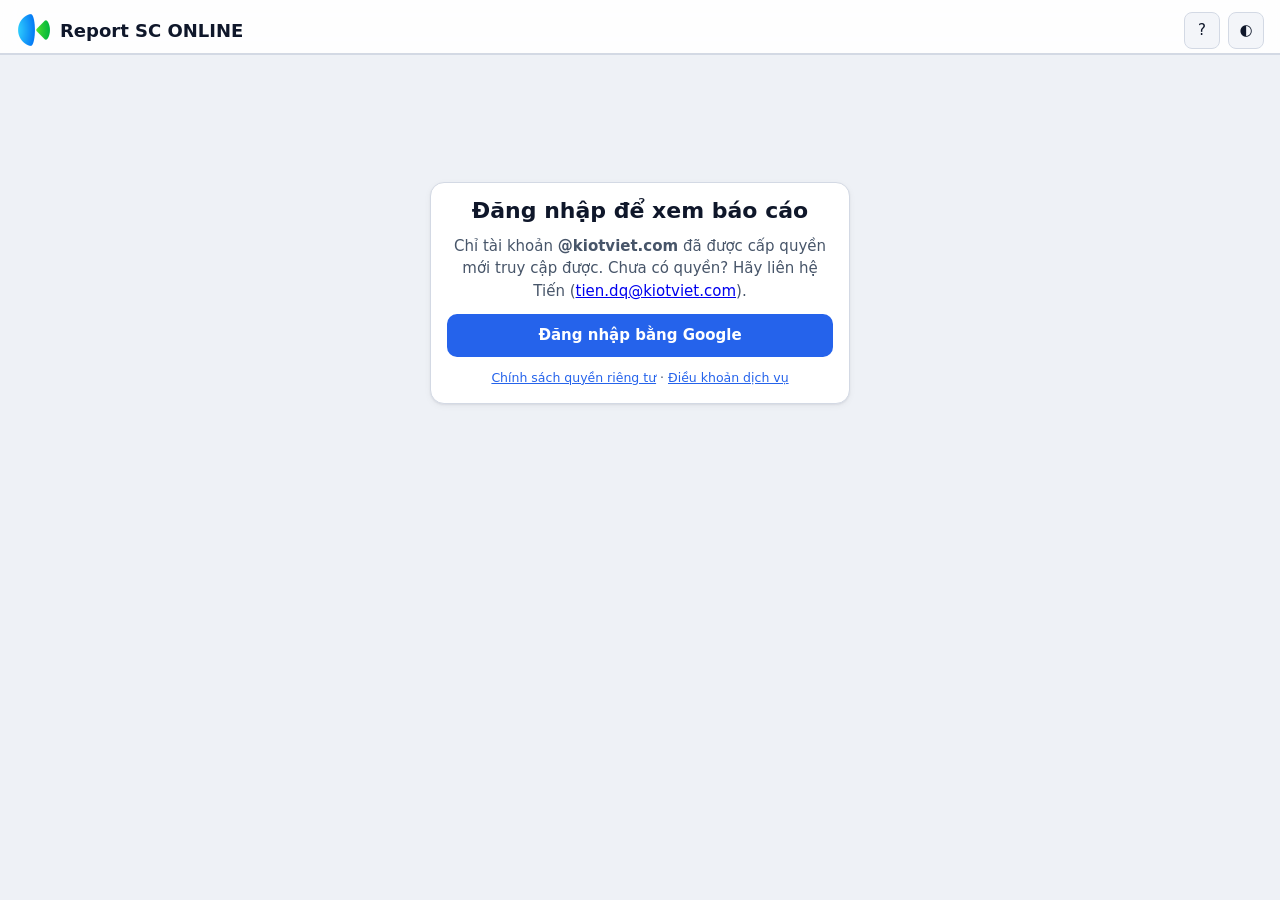
==== index.html @ 7712363c "Month selector moved into month-based tabs, compare two months, sheet access check, no hover-jitter " ====
<!doctype html>
<html lang="vi">
<head>
  <meta charset="utf-8">
  <meta name="viewport" content="width=device-width, initial-scale=1, minimum-scale=1, viewport-fit=cover">
  <meta name="color-scheme" content="light dark">
  <meta name="theme-color" content="#2563eb">
  <meta name="mobile-web-app-capable" content="yes">
  <meta name="apple-mobile-web-app-capable" content="yes">
  <meta name="apple-mobile-web-app-title" content="Report SC">
  <title>Report SC ONLINE</title>
  <meta name="description" content="web-kov: báo cáo tiến độ KPI, theo dõi công việc và năng suất của đội ngũ chăm sóc khách hàng.">
  <link rel="icon" href="icons/favicon.png" type="image/png" sizes="64x64">
  <link rel="icon" href="icons/icon-192.png" type="image/png" sizes="192x192">
  <link rel="apple-touch-icon" href="icons/apple-touch-icon.png">
  <link rel="manifest" href="manifest.webmanifest">
  <link rel="stylesheet" href="css/styles.css">
  <script>
    try { const t = localStorage.getItem('theme'); if (t) document.documentElement.dataset.theme = t; } catch {}
  </script>
  <script type="module" src="js/main.js"></script>
  <script>
    // Nếu sau 15 giây màn hình chờ vẫn còn (mạng lỗi/tải thiếu tệp), báo cho người dùng thay vì quay mãi.
    setTimeout(() => {
      const text = document.getElementById('boot-text');
      if (document.body.classList.contains('is-booting') && text) text.innerHTML = 'Tải lâu hơn bình thường. <a href="" onclick="location.reload();return false">Tải lại trang</a>';
    }, 15000);
  </script>
</head>
<body class="is-booting">
  <div id="boot" class="boot" role="status" aria-live="polite">
    <div class="boot__card">
      <div class="boot__logo" aria-hidden="true">
        <svg class="boot__ring" viewBox="0 0 100 100"><circle class="boot__track" cx="50" cy="50" r="44"/><circle class="boot__arc" cx="50" cy="50" r="44"/></svg>
        <img class="boot__bars" src="icons/mark.png" width="48" height="48" alt="">
      </div>
      <h2 class="boot__title">Report SC ONLINE</h2>
      <p class="boot__text" id="boot-text">Đang khởi động…</p>
      <ol class="boot__steps">
        <li class="boot__step"><i></i>Xác thực</li>
        <li class="boot__step"><i></i>Báo cáo KPI</li>
        <li class="boot__step"><i></i>Năng suất</li>
      </ol>
      <div class="boot__bar" aria-hidden="true"><span></span></div>
    </div>
  </div>
  <header class="topbar">
    <div class="topbar__inner">
      <div class="brand-group">
        <a class="brand" href="#/" data-tab="overview" title="Về màn hình chính" aria-label="Report SC ONLINE — về màn hình chính">
          <img class="brand__logo" src="icons/mark.png" width="32" height="32" alt="KiotViet">
          <h1 class="brand__title">Report SC ONLINE</h1>
        </a>
      </div>
      <div class="topbar__actions">
        <button id="settings-btn" class="pill pill--primary" type="button" data-tab="settings" aria-label="Thiết lập cấu hình" title="Thiết lập cấu hình" hidden>
          <svg viewBox="0 0 24 24" width="18" height="18" fill="none" stroke="currentColor" stroke-width="2" stroke-linecap="round" stroke-linejoin="round" aria-hidden="true"><path d="M4 6h10M18 6h2M4 12h4M12 12h8M4 18h12M20 18h0"/><circle cx="16" cy="6" r="2"/><circle cx="10" cy="12" r="2"/><circle cx="18" cy="18" r="2"/></svg>
          <span>Thiết lập</span>
        </button>
        <span id="user" class="user" hidden><i class="user__avatar" id="user-avatar"></i><span id="user-email"></span></span>
        <button id="logout" class="pill pill--danger" type="button" hidden>
          <svg viewBox="0 0 24 24" width="18" height="18" fill="none" stroke="currentColor" stroke-width="2" stroke-linecap="round" stroke-linejoin="round" aria-hidden="true"><path d="M9 4H5v16h4M16 8l4 4-4 4M20 12H9"/></svg>
          <span>Đăng xuất</span>
        </button>
        <button id="help" class="icon-btn" type="button" aria-label="Hướng dẫn sử dụng" title="Hướng dẫn sử dụng">?</button>
        <button id="theme" class="icon-btn" type="button" aria-label="Đổi giao diện sáng/tối">◐</button>
      </div>
    </div>
    <nav class="tabs" id="tabs" aria-label="Chọn team"></nav>
  </header>

  <div id="refresh-bar" class="refresh-bar" role="status" hidden></div>
  <div id="welcome" class="welcome" hidden></div>
  <main id="view" class="container" aria-live="polite"></main>
  <nav class="bottom-nav" id="bottom-nav" aria-label="Điều hướng chính"></nav>
  <dialog id="detail" class="drawer" aria-label="Chi tiết nhân sự"></dialog>
</body>
</html>
---- css/styles.css ----
/* ---------- Tokens ---------- */
:root {
  --bg: #eef1f6; --surface: #ffffff; --surface-2: #f3f5f9; --border: #d3d9e4;
  --text: #0f172a; --muted: #475569;
  --accent: #2563eb; --accent-soft: #e3ecff; --btn: #2563eb;
  --good: #087f5b; --good-soft: #d3f4e6; --good-fill: #12b886;
  --warn: #b45309; --warn-soft: #fdecc8; --warn-fill: #f59f00;
  --bad: #c92a2a;  --bad-soft: #fde0e0;  --bad-fill: #f05252;
  --c1: #3b82f6; --c2: #12b886; --c3: #f59f00; --c4: #cbd5e1;
  --shadow: 0 1px 2px rgb(15 23 42 / .06), 0 2px 8px -2px rgb(15 23 42 / .08);
  --radius: 14px;
  --font: system-ui, -apple-system, "Segoe UI", Roboto, "Helvetica Neue", Arial, sans-serif;
}
:root[data-theme="dark"] {
  --bg: #0f1520; --surface: #172030; --surface-2: #1f2b3f; --border: #2b3a52;
  --text: #eaf0fa; --muted: #9aabc4;
  --accent: #7eb0ff; --accent-soft: #1d3052; --btn: #4c8dff;
  --good: #5eeac0; --good-soft: #123a30; --good-fill: #34c79b;
  --warn: #ffcf6b; --warn-soft: #3e3213; --warn-fill: #e6b043;
  --bad: #ff8fa3;  --bad-soft: #43202a;  --bad-fill: #ec6f87;
  --c1: #7eb0ff; --c2: #5eeac0; --c3: #ffd073; --c4: #5b6c88;
  --shadow: none;
}
@media (prefers-color-scheme: dark) {
  :root:not([data-theme="light"]) {
    --bg: #0f1520; --surface: #172030; --surface-2: #1f2b3f; --border: #2b3a52;
    --text: #eaf0fa; --muted: #9aabc4;
    --accent: #7eb0ff; --accent-soft: #1d3052; --btn: #4c8dff;
    --good: #5eeac0; --good-soft: #123a30; --good-fill: #34c79b;
    --warn: #ffcf6b; --warn-soft: #3e3213; --warn-fill: #e6b043;
    --bad: #ff8fa3;  --bad-soft: #43202a;  --bad-fill: #ec6f87;
    --c1: #7eb0ff; --c2: #5eeac0; --c3: #ffd073; --c4: #5b6c88;
    --shadow: none;
  }
}

/* ---------- Base ---------- */
*, *::before, *::after { box-sizing: border-box; }
html { -webkit-text-size-adjust: 100%; overscroll-behavior-y: none; -webkit-tap-highlight-color: transparent; }
body { margin: 0; color: var(--text); font: 15px/1.5 var(--font);
  background: radial-gradient(900px 320px at 50% -120px, var(--accent-soft), transparent), var(--bg); }
h1, h2, h3, p { margin: 0; }
button, select, input { font: inherit; color: inherit; }
:focus-visible { outline: 2px solid var(--accent); outline-offset: 2px; }
.visually-hidden { position: absolute; width: 1px; height: 1px; overflow: hidden; clip: rect(0 0 0 0); white-space: nowrap; }
.container { max-width: 1280px; margin: 0 auto; padding: 20px 16px 48px; display: grid; gap: 20px; }
.muted { color: var(--muted); }
.num { font-variant-numeric: tabular-nums; }

/* ---------- Topbar & tabs ---------- */
.topbar { position: sticky; top: 0; z-index: 10; background: color-mix(in srgb, var(--surface) 90%, transparent); backdrop-filter: blur(10px); border-bottom: 1px solid var(--border); }
.topbar__inner { max-width: 1280px; margin: 0 auto; padding: 12px 16px 4px; display: flex; justify-content: space-between; gap: 12px; align-items: center; }
.brand__title { font-size: 18px; font-weight: 700; }
.topbar__actions { display: flex; gap: 8px; }
.select, .icon-btn, .search { background: var(--surface-2); border: 1px solid var(--border); border-radius: 8px; padding: 6px 10px; }
.icon-btn { cursor: pointer; width: 36px; }
.tabs { max-width: 1280px; margin: 0 auto; padding: 0 8px; display: flex; gap: 4px; overflow-x: auto; scrollbar-width: none; }
.tab { padding: 10px 12px; border: 0; border-bottom: 2px solid transparent; background: none; color: var(--muted); cursor: pointer; white-space: nowrap; font-weight: 500; }
.tab[aria-current="page"] { color: var(--accent); border-color: var(--accent); background: var(--accent-soft); border-radius: 10px 10px 0 0; }

/* ---------- Cards & grid ---------- */
.grid { display: grid; gap: 16px; grid-template-columns: repeat(auto-fit, minmax(260px, 1fr)); }
.card { background: var(--surface); border: 1px solid var(--border); border-radius: var(--radius); padding: 16px; box-shadow: var(--shadow); display: grid; gap: 12px; align-content: start; }
.card__head { display: flex; justify-content: space-between; align-items: start; gap: 8px; }
.card__title { font-size: 14px; font-weight: 600; color: var(--muted); }
.card--link { cursor: pointer; text-align: left; }
.card--link:hover { border-color: var(--accent); }
.big { font-size: 32px; font-weight: 700; line-height: 1.1; }
.section-title { font-size: 16px; font-weight: 700; }
.notice { background: var(--warn-soft); color: var(--warn); border-radius: 8px; padding: 8px 12px; font-size: 13px; }
.kv { display: grid; grid-template-columns: 1fr auto; gap: 4px 12px; font-size: 14px; }
.kv dt { color: var(--muted); } .kv dd { margin: 0; text-align: right; font-weight: 600; }

/* ---------- Progress ---------- */
.bar { position: relative; height: 8px; background: var(--surface-2); border-radius: 99px; }
.bar__fill { position: absolute; inset: 0 auto 0 0; border-radius: 99px; background: var(--c1); }
.bar__mark { position: absolute; top: -3px; bottom: -3px; width: 2px; background: var(--text); opacity: .55; border-radius: 1px; }
.bar--good .bar__fill { background: var(--good-fill); } .bar--warn .bar__fill { background: var(--warn-fill); } .bar--bad .bar__fill { background: var(--bad-fill); }
.meter { display: grid; gap: 4px; min-width: 110px; }
.meter__label { display: flex; justify-content: flex-start; gap: 8px; font-size: 13px; }

/* ---------- Badges ---------- */
.badge { display: inline-block; padding: 2px 8px; border-radius: 99px; font-size: 12px; font-weight: 600; white-space: nowrap; }
.badge--good { background: var(--good-soft); color: var(--good); }
.badge--warn { background: var(--warn-soft); color: var(--warn); }
.badge--bad  { background: var(--bad-soft);  color: var(--bad); }
.badge--neutral { background: var(--surface-2); color: var(--muted); }

/* ---------- Toolbar & table ---------- */
.toolbar { display: flex; flex-wrap: wrap; gap: 12px; justify-content: space-between; align-items: center; }
.search { min-width: 220px; }
.table-wrap { overflow-x: auto; background: var(--surface); border: 1px solid var(--border); border-radius: var(--radius); box-shadow: var(--shadow); }
table { width: 100%; border-collapse: collapse; font-size: 14px; }
th, td { padding: 10px 12px; text-align: left; border-bottom: 1px solid var(--border); border-right: 1px solid var(--border); vertical-align: middle; }
th:last-child, td:last-child { border-right: 0; }
thead th { position: sticky; top: 0; background: var(--surface-2); font-size: 12.5px; color: var(--muted); font-weight: 600; white-space: nowrap; }
th button { all: unset; cursor: pointer; display: inline-flex; gap: 4px; align-items: center; }
th[aria-sort="ascending"] button::after { content: "▲"; font-size: 9px; }
th[aria-sort="descending"] button::after { content: "▼"; font-size: 9px; }
tbody tr { cursor: pointer; content-visibility: auto; contain-intrinsic-size: auto 56px; }
tbody tr:hover { background: var(--accent-soft); }
tbody tr:last-child td { border-bottom: 0; }
tfoot td { font-weight: 700; background: var(--surface-2); }
td.right, th.right { text-align: center; }   /* cột số căn giữa */
.person { display: grid; line-height: 1.3; white-space: nowrap; }
.person small { color: var(--muted); }
.sticky-col { position: sticky; left: 0; z-index: 2; background: inherit; }
thead .sticky-col { z-index: 3; }
tbody .sticky-col { background: var(--surface); }
tbody tr:hover .sticky-col { background: var(--accent-soft); }

/* ---------- Ranking ---------- */
.rank { display: grid; gap: 4px; padding: 0; margin: 0; list-style: none; }
.rank__item { all: unset; display: grid; width: 100%; box-sizing: border-box; grid-template-columns: 24px minmax(120px, 220px) 1fr 56px; gap: 12px; align-items: center; padding: 8px 6px; border-radius: 8px; cursor: pointer; }
.rank__item:hover { background: var(--accent-soft); }
.rank__name { overflow: hidden; text-overflow: ellipsis; white-space: nowrap; }
.chips { display: flex; gap: 6px; flex-wrap: wrap; }
.chip { border: 1px solid var(--border); background: var(--surface); border-radius: 99px; padding: 4px 12px; cursor: pointer; font-size: 13px; }
.chip[aria-pressed="true"] { background: var(--btn); border-color: var(--btn); color: #fff; }

/* ---------- Drawer ---------- */
.drawer { border: 0; padding: 0; margin: 0 0 0 auto; height: 100%; max-height: none; width: min(480px, 100%); background: var(--surface); color: var(--text); box-shadow: -8px 0 32px rgb(0 0 0 / .2); }
.drawer::backdrop { background: rgb(0 0 0 / .4); }
.drawer__body { padding: 20px; display: grid; gap: 20px; align-content: start; }
.drawer__head { display: flex; justify-content: space-between; gap: 12px; }

@media (max-width: 640px) {
  .rank__item { grid-template-columns: 20px 1fr 48px; }
  .rank__item .bar { grid-column: 2 / -1; grid-row: 2; }
  .search { width: 100%; }
}
@media (prefers-reduced-motion: no-preference) { .bar__fill { transition: width .4s ease; } }

/* ---------- Charts ---------- */
.chart { display: grid; gap: 8px; }
.chart svg { width: 100%; height: auto; }
.chart .s1 { fill: var(--c1); } .chart .s2 { fill: var(--c2); } .chart .s3 { fill: var(--c3); }
.axis { fill: var(--muted); font-size: 11px; }
.grid-line { stroke: var(--border); stroke-width: 1; }
.time-line { stroke: var(--text); stroke-width: 1.5; stroke-dasharray: 5 4; opacity: .7; }
.time-label { fill: var(--text); }
.legend { display: flex; flex-wrap: wrap; gap: 4px 16px; list-style: none; margin: 0; padding: 0; font-size: 13px; color: var(--muted); }
.swatch { display: inline-block; width: 10px; height: 10px; border-radius: 3px; margin-right: 6px; }
.swatch.s1, .stack__seg.s1 { background: var(--c1); } .swatch.s2, .stack__seg.s2 { background: var(--c2); }
.swatch.s3 { background: var(--c3); } .swatch.s4, .stack__seg.s4 { background: var(--c4); }
.stack-list { display: grid; gap: 8px; }
.stack-row { display: grid; grid-template-columns: minmax(80px, 150px) 1fr 70px; gap: 12px; align-items: center; font-size: 13px; }
.stack { display: flex; gap: 2px; height: 14px; border-radius: 99px; overflow: hidden; }
.stack__seg { min-width: 2px; }
.charts { display: grid; gap: 16px; grid-template-columns: repeat(auto-fit, minmax(340px, 1fr)); }
@media (max-width: 640px) { .charts { grid-template-columns: minmax(0, 1fr); } }

/* ---------- Login ---------- */
.login { max-width: 420px; margin: 12vh auto 0; text-align: center; }
.login .big { font-size: 22px; }
.btn { cursor: pointer; border: 0; border-radius: 10px; padding: 10px 16px; background: var(--btn); color: #fff; font-weight: 600; }
.btn:disabled { opacity: .6; cursor: progress; }
.icon-btn--text { width: auto; font-size: 13px; max-width: 220px; overflow: hidden; text-overflow: ellipsis; white-space: nowrap; }
[hidden] { display: none !important; }

/* ---------- Access ---------- */
.inline-form { display: flex; flex-wrap: wrap; gap: 8px; align-items: center; }
.inline-form input { flex: 1 1 200px; background: var(--surface-2); border: 1px solid var(--border); border-radius: 8px; padding: 8px 10px; }
.btn--ghost { background: var(--surface-2); color: var(--text); border: 1px solid var(--border); }
:root[data-theme="dark"] .btn--ghost { color: var(--text); }
.link-btn { all: unset; cursor: pointer; color: var(--accent); padding: 4px 6px; border-radius: 6px; }
.link-btn:hover { background: var(--accent-soft); } .link-btn--danger { color: var(--bad); }
tbody tr.static { cursor: default; } tbody tr.static:hover { background: none; }
@media (max-width: 640px) { .icon-btn--text { max-width: 110px; } }

/* ---------- Bottom nav (mobile) ---------- */
.bottom-nav { display: none; }
@media (max-width: 640px) {
  .tabs { display: none; }
  /* Khung ứng dụng: chỉ #view cuộn, thanh trên/dưới đứng yên — nên thanh địa chỉ của iPhone không co giãn và thanh dưới không bao giờ lệch. */
  html, body { height: 100%; overflow: hidden; }
  body { height: 100vh; height: 100dvh; display: flex; flex-direction: column; }
  .topbar { position: static; flex: none; }
  body > .container { flex: 1 1 auto; min-height: 0; overflow-y: auto; overflow-x: hidden; -webkit-overflow-scrolling: touch; overscroll-behavior: contain; align-content: start; grid-auto-rows: max-content; }
  .bottom-nav {
    display: flex; flex: none; position: static; z-index: 20;
    background: var(--surface); border-top: 1px solid var(--border);
    padding-bottom: env(safe-area-inset-bottom);
  }
  .bottom-nav:empty { display: none; }
  .bottom-nav__item {
    flex: 1; min-width: 0; display: grid; justify-items: center; gap: 2px; padding: 8px 2px 6px;
    border: 0; background: none; color: var(--muted); cursor: pointer; font-size: 11px;
  }
  .bottom-nav__item span { max-width: 100%; overflow: hidden; text-overflow: ellipsis; white-space: nowrap; }
  .bottom-nav__item[aria-current="page"] { color: var(--accent); font-weight: 600; }
}

/* ---------- Report ---------- */
.rank__item--static { cursor: default; } .rank__item--static:hover { background: none; }
.chart .line { fill: none; stroke-width: 2.5; stroke-linejoin: round; }
.chart .line.s1 { stroke: var(--c1); } .chart .line.s2 { stroke: var(--c2); } .chart .line.s3 { stroke: var(--c3); }
.chart .dot { stroke: var(--surface); stroke-width: 1.5; }
tbody tr.clickable { cursor: pointer; }
.day-table th, .day-table td { white-space: nowrap; padding: 8px 10px; }
.day-table tbody tr:nth-child(even) td { background: color-mix(in srgb, var(--surface-2) 45%, transparent); }
.day-table tfoot .sticky-col { background: var(--surface-2); }

/* ---------- Heat (năng suất thấp/cao) ---------- */
.heat-low  { background: color-mix(in srgb, var(--bad-fill) 42%, transparent) !important; }
.heat-mid  { background: color-mix(in srgb, var(--warn-fill) 40%, transparent) !important; }
.heat-good { background: color-mix(in srgb, var(--good-fill) 30%, transparent) !important; }
.heat-top  { background: color-mix(in srgb, var(--good-fill) 62%, transparent) !important; font-weight: 700; }
.swatch.heat-low, .swatch.heat-mid, .swatch.heat-good, .swatch.heat-top { width: 14px; border-radius: 3px; }
.heat-table th, .heat-table td { padding: 6px 8px; text-align: center; }
.heat-table td:first-child, .heat-table th:first-child { text-align: left; }
.day-table td.heat-low, .day-table td.heat-mid, .day-table td.heat-good, .day-table td.heat-top { background-clip: padding-box; }
.stack__seg.s3 { background: var(--c3); }

/* ---------- Thiết lập / CRM ---------- */
.code { margin: 0; padding: 10px 12px; background: var(--surface-2); border: 1px solid var(--border); border-radius: 10px; font: 12.5px/1.5 ui-monospace, SFMono-Regular, Menlo, monospace; white-space: pre-wrap; overflow-wrap: anywhere; }
.log { max-height: 280px; overflow: auto; }
.task-form { display: grid; gap: 8px; grid-template-columns: repeat(auto-fit, minmax(190px, 1fr)); align-items: center; }
.task-form input { background: var(--surface-2); border: 1px solid var(--border); border-radius: 8px; padding: 8px 10px; }
.brand-group { display: flex; align-items: center; gap: 10px; }
.task-form select { background: var(--surface-2); border: 1px solid var(--border); border-radius: 8px; padding: 8px 10px; }
.subtitle { font-size: 14px; font-weight: 600; margin: 4px 0 0; }
.call-form { display: grid; gap: 12px; }
.field { display: grid; gap: 4px; font-size: 13px; color: var(--muted); }
.field input, .field textarea { background: var(--surface-2); border: 1px solid var(--border); border-radius: 8px; padding: 8px 10px; color: var(--text); font: inherit; }
.field textarea { resize: vertical; font-family: ui-monospace, Menlo, monospace; }
.date-row { display: flex; flex-wrap: wrap; gap: 8px; align-items: center; }
.date-row input[type=date] { background: var(--surface-2); border: 1px solid var(--border); border-radius: 8px; padding: 7px 10px; color: var(--text); font: inherit; }
.date-row input:disabled { opacity: .5; }
.card--accent { border-color: var(--accent); background: linear-gradient(180deg, var(--accent-soft), var(--surface)); }
.overview-note { margin-top: -8px; font-size: 13px; }
.rate { display: inline-grid; line-height: 1.25; justify-items: end; }
td.right .rate { justify-items: center; }

/* ---------- Hiệu ứng màu: nền chuyển sắc, viền nhấn, ánh sáng nhẹ ---------- */
:root { --glow: color-mix(in srgb, var(--accent) 42%, transparent); }

.card {
  background: linear-gradient(155deg, color-mix(in srgb, var(--accent-soft) 75%, var(--surface)) 0%, var(--surface) 62%);
  border-color: color-mix(in srgb, var(--accent) 24%, var(--border));
  transition: border-color .2s ease, box-shadow .2s ease, transform .2s ease;
}
.card--accent { border-color: var(--accent); box-shadow: 0 10px 30px -16px var(--glow); }
.card--link:hover { border-color: var(--accent); box-shadow: 0 12px 30px -14px var(--glow); }

/* Vạch màu trên đầu mỗi thẻ số liệu, đổi tông theo thứ tự */
.grid > .card { position: relative; overflow: hidden; }
.grid > .card::before { content: ""; position: absolute; inset: 0 0 auto 0; height: 3px; background: linear-gradient(90deg, var(--c1), var(--c2)); opacity: .9; }
.grid > .card:nth-child(4n + 2)::before { background: linear-gradient(90deg, var(--c2), var(--c3)); }
.grid > .card:nth-child(4n + 3)::before { background: linear-gradient(90deg, var(--c3), var(--c1)); }
.grid > .card:nth-child(4n)::before { background: linear-gradient(90deg, var(--c1), var(--c3)); }

/* Số lớn chuyển sắc ở thẻ nổi bật */
.card--accent .big, .card--link .big {
  background: linear-gradient(90deg, var(--text) 35%, var(--accent)); -webkit-background-clip: text; background-clip: text; color: transparent;
}

/* Thanh tiến độ: chuyển sắc + phát sáng */
.bar { box-shadow: inset 0 1px 2px rgb(0 0 0 / .14); }
.bar__fill { background: linear-gradient(90deg, color-mix(in srgb, var(--c1) 70%, #fff), var(--c1)); box-shadow: 0 0 10px -2px var(--c1); }
.bar--good .bar__fill { background: linear-gradient(90deg, color-mix(in srgb, var(--good-fill) 65%, #fff), var(--good-fill)); box-shadow: 0 0 10px -2px var(--good-fill); }
.bar--warn .bar__fill { background: linear-gradient(90deg, color-mix(in srgb, var(--warn-fill) 65%, #fff), var(--warn-fill)); box-shadow: 0 0 10px -2px var(--warn-fill); }
.bar--bad .bar__fill { background: linear-gradient(90deg, color-mix(in srgb, var(--bad-fill) 65%, #fff), var(--bad-fill)); box-shadow: 0 0 10px -2px var(--bad-fill); }

/* Nhãn trạng thái */
.badge { box-shadow: 0 0 0 1px color-mix(in srgb, currentColor 30%, transparent); }
.badge--good, .badge--warn, .badge--bad { box-shadow: 0 0 0 1px color-mix(in srgb, currentColor 30%, transparent), 0 0 14px -5px currentColor; }

/* Nút, nút lọc, tab */
.btn, .chip[aria-pressed="true"] { background: linear-gradient(135deg, var(--btn), color-mix(in srgb, var(--btn) 62%, var(--c2))); }
.btn:hover:not(:disabled), .chip[aria-pressed="true"] { box-shadow: 0 6px 16px -8px var(--glow); }
.btn--ghost { background: var(--surface-2); }
.chip:hover { border-color: var(--accent); }
.tab[aria-current="page"] { background: linear-gradient(180deg, transparent, var(--accent-soft)); box-shadow: 0 2px 0 var(--accent), 0 8px 14px -10px var(--glow); }
.topbar { box-shadow: 0 10px 26px -20px var(--glow); }

/* Bảng */
thead th { background: linear-gradient(180deg, color-mix(in srgb, var(--accent-soft) 65%, var(--surface-2)), var(--surface-2)); }
tbody tr:hover { background: linear-gradient(90deg, var(--accent-soft), transparent 85%); }
tbody tr:hover .sticky-col { background: var(--accent-soft); }
.table-wrap { border-color: color-mix(in srgb, var(--accent) 20%, var(--border)); }

/* Biểu đồ: bóng đổ màu theo từng chuỗi, thanh xếp chồng có vệt sáng */
.chart rect.s1 { filter: drop-shadow(0 3px 5px color-mix(in srgb, var(--c1) 45%, transparent)); }
.chart rect.s2 { filter: drop-shadow(0 3px 5px color-mix(in srgb, var(--c2) 45%, transparent)); }
.chart rect.s3 { filter: drop-shadow(0 3px 5px color-mix(in srgb, var(--c3) 45%, transparent)); }
.chart .line.s1 { filter: drop-shadow(0 3px 5px color-mix(in srgb, var(--c1) 55%, transparent)); }
.chart .line.s2 { filter: drop-shadow(0 3px 5px color-mix(in srgb, var(--c2) 55%, transparent)); }
.chart .line.s3 { filter: drop-shadow(0 3px 5px color-mix(in srgb, var(--c3) 55%, transparent)); }
.stack__seg { background-image: linear-gradient(180deg, rgb(255 255 255 / .3), transparent 65%); }
.swatch { box-shadow: 0 0 8px -2px currentColor; }

/* Ngăn chi tiết */
.drawer { background: linear-gradient(170deg, color-mix(in srgb, var(--accent-soft) 60%, var(--surface)), var(--surface) 45%); }

@media (prefers-reduced-motion: reduce) { .card, .card--link:hover { transition: none; transform: none; } }
.table-wrap td.num { white-space: nowrap; }

/* ---------- Nút Thiết lập / Đăng xuất dễ nhận biết ---------- */
.pill { display: inline-flex; align-items: center; gap: 7px; padding: 8px 14px; border-radius: 99px; border: 1px solid transparent; font-weight: 600; font-size: 13px; cursor: pointer; white-space: nowrap; transition: box-shadow .2s ease, background .2s ease, color .2s ease, filter .2s ease; }
.pill[hidden] { display: none; }
.pill:hover { filter: brightness(1.08); }
.pill--primary { color: #fff; background: linear-gradient(135deg, var(--btn), color-mix(in srgb, var(--btn) 55%, var(--c2))); box-shadow: 0 6px 16px -8px var(--glow); }
.pill--primary:hover { box-shadow: 0 8px 20px -8px var(--glow); }
.pill--danger { color: var(--bad); background: var(--bad-soft); border-color: color-mix(in srgb, var(--bad) 45%, transparent); }
.pill--danger:hover { color: #fff; background: linear-gradient(135deg, var(--bad), color-mix(in srgb, var(--bad) 70%, #000)); border-color: transparent; box-shadow: 0 8px 18px -10px var(--bad); }
.user { display: inline-flex; align-items: center; gap: 8px; max-width: 220px; padding: 3px 12px 3px 3px; border-radius: 99px; background: var(--surface-2); border: 1px solid var(--border); font-size: 12.5px; color: var(--muted); }
.user[hidden] { display: none; }
.user span { overflow: hidden; text-overflow: ellipsis; white-space: nowrap; }
.user__avatar { display: grid; place-items: center; width: 26px; height: 26px; flex: none; border-radius: 50%; font-style: normal; font-weight: 700; font-size: 13px; color: #fff; background: linear-gradient(135deg, var(--c1), var(--c2)); }
.topbar__actions { flex-wrap: wrap; justify-content: flex-end; align-items: center; }
@media (max-width: 640px) {
  .user { display: none; }              /* tên đăng nhập xem ở gợi ý (tooltip) của nút Đăng xuất */
  .pill span { display: none; }
  .pill { padding: 9px; }
  .brand__title { white-space: nowrap; font-size: 16px; }
  .topbar__actions { flex-wrap: nowrap; gap: 6px; }
  .topbar__actions .select { max-width: 138px; padding-inline: 8px; }
}
/* Điện thoại: hàng 1 = tên + các nút, hàng 2 = chọn tháng (không để thanh trên rộng hơn màn hình) */
@media (max-width: 640px) {
  .topbar__inner { flex-wrap: wrap; gap: 8px 6px; padding-bottom: 8px; }
  .brand-group { flex: 1 1 auto; min-width: 0; }
  .topbar__actions { display: contents; }
  .topbar__actions > .select { order: 3; flex: 1 1 0; min-width: 0; max-width: none; }
  .topbar__actions > #help { order: 3; }
}

/* Kiểu "Thanh màu" trong bảng: con số + thanh mảnh */
.cell-bar { display: grid; gap: 5px; justify-items: center; min-width: 88px; }
.cell-bar .bar { width: 100%; height: 6px; }
.cell-bar .bar__mark { top: -2px; bottom: -2px; }

/* ---------- Biểu đồ tròn ---------- */
.donut { display: grid; grid-template-columns: minmax(130px, 170px) 1fr; gap: 18px; align-items: center; }
.donut svg { width: 100%; height: auto; transform: none; }
.donut__track { fill: none; stroke: var(--surface-2); stroke-width: 15; }
.donut__arc { fill: none; stroke-width: 15; stroke-linecap: butt; transform: rotate(-90deg); transform-origin: 60px 60px; transition: stroke-width .15s ease; }
.donut__arc:hover { stroke-width: 18; }
.donut__arc.s1 { stroke: var(--c1); filter: drop-shadow(0 2px 4px color-mix(in srgb, var(--c1) 45%, transparent)); }
.donut__arc.s2 { stroke: var(--c2); filter: drop-shadow(0 2px 4px color-mix(in srgb, var(--c2) 45%, transparent)); }
.donut__arc.s3 { stroke: var(--c3); filter: drop-shadow(0 2px 4px color-mix(in srgb, var(--c3) 45%, transparent)); }
.donut__arc.s4 { stroke: var(--c4); }
.donut__value { fill: var(--text); font-size: 17px; font-weight: 700; }
.donut__label { fill: var(--muted); font-size: 8.5px; }
.donut__legend { list-style: none; margin: 0; padding: 0; display: grid; gap: 8px; font-size: 13px; }
.donut__legend li { display: grid; grid-template-columns: 12px 1fr auto auto; gap: 8px; align-items: center; }
.donut__legend .swatch { margin: 0; }
@media (max-width: 520px) { .donut { grid-template-columns: 1fr; justify-items: center; } .donut__legend { width: 100%; } }
.login__legal { font-size: 12.5px; }
.login__legal a { color: var(--accent); }

/* ---------- Màn hình chờ khi đăng nhập / tải dữ liệu ---------- */
body.is-booting { overflow: hidden; }
body.is-booting .topbar, body.is-booting #view, body.is-booting .bottom-nav { visibility: hidden; }
.boot { position: fixed; inset: 0; z-index: 100; display: grid; place-items: center; padding: 24px;
  background: radial-gradient(700px 420px at 20% 10%, color-mix(in srgb, var(--accent) 22%, transparent), transparent),
              radial-gradient(640px 420px at 85% 90%, color-mix(in srgb, #a78bfa 22%, transparent), transparent), var(--bg); }
.boot[hidden] { display: none; }
.boot__card { width: min(340px, 100%); text-align: center; animation: boot-in .5s ease both; }
.boot__logo { position: relative; width: 104px; height: 104px; margin: 0 auto 18px; display: grid; place-items: center; color: var(--accent); }
.boot__ring { position: absolute; inset: 0; width: 100%; height: 100%; transform: rotate(-90deg); animation: boot-spin 1.6s linear infinite; }
.boot__track { fill: none; stroke: var(--border); stroke-width: 6; }
.boot__arc { fill: none; stroke: var(--accent); stroke-width: 6; stroke-linecap: round; stroke-dasharray: 90 187; filter: drop-shadow(0 0 6px var(--glow)); }
.boot__bars { animation: boot-pulse 1.6s ease-in-out infinite; }
.boot__title { margin: 0 0 4px; font-size: 1.3rem; background: linear-gradient(90deg, var(--accent), #a78bfa); -webkit-background-clip: text; background-clip: text; color: transparent; }
.boot__text { margin: 0 0 18px; color: var(--muted, #64748b); min-height: 1.4em; }
.boot__steps { list-style: none; margin: 0 0 18px; padding: 0; display: flex; justify-content: center; gap: 14px; font-size: .78rem; color: var(--muted, #64748b); }
.boot__step { display: flex; align-items: center; gap: 6px; opacity: .55; transition: opacity .3s; }
.boot__step i { width: 8px; height: 8px; border-radius: 50%; background: var(--border); transition: background .3s, transform .3s; }
.boot__step.is-active { opacity: 1; color: var(--text); }
.boot__step.is-active i { background: var(--accent); animation: boot-pulse 1s ease-in-out infinite; }
.boot__step.is-done { opacity: 1; }
.boot__step.is-done i { background: #22c55e; }
.boot__bar { height: 4px; border-radius: 4px; background: var(--border); overflow: hidden; }
.boot__bar span { display: block; height: 100%; width: 40%; border-radius: 4px; background: linear-gradient(90deg, var(--accent), #a78bfa); animation: boot-slide 1.3s ease-in-out infinite; }
@keyframes boot-spin { to { transform: rotate(270deg); } }
@keyframes boot-pulse { 50% { transform: scale(1.12); opacity: .8; } }
@keyframes boot-slide { 0% { transform: translateX(-100%); } 100% { transform: translateX(260%); } }
@keyframes boot-in { from { opacity: 0; transform: translateY(8px); } }
@media (prefers-reduced-motion: reduce) {
  .boot__ring, .boot__bars, .boot__bar span, .boot__step.is-active i, .boot__card { animation: none; }
  .boot__bar span { width: 100%; }
}

/* ---------- Chào mừng, chia sẻ với quản lý, hướng dẫn lần đầu ---------- */
.welcome { position: fixed; inset: 0; z-index: 90; display: grid; place-items: center; padding: 20px;
  background: color-mix(in srgb, var(--bg) 55%, transparent); backdrop-filter: blur(8px); animation: boot-in .35s ease both; }
.welcome[hidden] { display: none; }
.welcome__card { position: relative; overflow: hidden; width: min(420px, 100%); text-align: center; padding: 30px 24px 22px;
  background: var(--surface); border: 1px solid var(--border); border-radius: 22px; box-shadow: 0 30px 70px -28px var(--glow); }
.welcome__card::before { content: ""; position: absolute; inset: 0 0 auto; height: 6px; background: linear-gradient(90deg, var(--good-fill), var(--accent)); }
.welcome__card.is-warn::before { background: linear-gradient(90deg, var(--warn-fill), #fb923c); }
.welcome__card.is-bad::before { background: linear-gradient(90deg, var(--bad-fill), #a78bfa); }
.welcome__icon { font-size: 52px; line-height: 1; animation: welcome-pop .7s cubic-bezier(.2,1.6,.4,1) both; }
.welcome__hello { margin: 12px 0 2px; color: var(--muted); font-size: .85rem; }
.welcome__title { margin: 0 0 8px; font-size: 1.4rem; }
.welcome__text { margin: 0 0 14px; color: var(--text); line-height: 1.5; }
.welcome__stat { display: flex; justify-content: center; gap: 12px; margin: 0 0 16px; }
.welcome__stat div { min-width: 120px; padding: 10px 14px; border-radius: 14px; background: var(--surface-2); }
.welcome__stat dt { font-size: .75rem; color: var(--muted); }
.welcome__stat dd { margin: 2px 0 0; font-size: 1.4rem; font-weight: 700; }
.is-good .welcome__stat dd { color: var(--good); } .is-warn .welcome__stat dd { color: var(--warn); } .is-bad .welcome__stat dd { color: var(--bad); }
.welcome__actions { display: flex; flex-wrap: wrap; justify-content: center; gap: 10px; }
.welcome__confetti { position: absolute; inset: 0; pointer-events: none; }
.welcome__confetti i { position: absolute; top: -10px; left: calc(var(--i) * 4.2%); width: 8px; height: 14px; border-radius: 2px;
  background: hsl(calc(var(--i) * 37) 85% 62%); animation: confetti 2.6s ease-in calc(var(--i) * 70ms) 1 both; }
@keyframes confetti { to { transform: translateY(460px) rotate(540deg); opacity: 0; } }
@keyframes welcome-pop { from { transform: scale(.3) rotate(-20deg); opacity: 0; } }

.chat { margin-bottom: 14px; }
.msg__form { display: flex; gap: 10px; align-items: flex-end; margin: 12px 0 6px; }
.msg__input { flex: 1; min-width: 0; resize: vertical; background: var(--surface-2); border: 1px solid var(--border); border-radius: 12px; padding: 10px 12px; color: var(--text); font: inherit; }
.msg__input:focus { outline: 2px solid var(--accent); outline-offset: 1px; }
.msg__hint { font-size: 12px; margin: 4px 0 0; }
.msgs { display: grid; gap: 10px; }
.msg { background: var(--surface); border: 1px solid var(--border); border-radius: 14px; padding: 12px 14px; }
.msg__head { display: flex; flex-wrap: wrap; align-items: center; gap: 8px; font-size: 13px; }
.msg__text { margin: 6px 0 0; white-space: pre-wrap; overflow-wrap: anywhere; }
.msg__tag { margin-left: auto; padding: 2px 8px; border-radius: 99px; font-size: 11px; }
.msg__tag.is-new { background: var(--warn-soft); color: var(--warn); } .msg__tag.is-done { background: var(--good-soft); color: var(--good); }
.msg__reply { margin-top: 10px; padding: 8px 12px; border-left: 3px solid var(--accent); background: var(--accent-soft); border-radius: 0 10px 10px 0; font-size: 14px; }
.msg__reply p { margin: 4px 0 0; white-space: pre-wrap; overflow-wrap: anywhere; }
@media (max-width: 640px) { .msg__form { flex-direction: column; align-items: stretch; } }

.tour { position: fixed; inset: 0; z-index: 95; }
.tour__spot { position: fixed; border-radius: 12px; box-shadow: 0 0 0 9999px rgba(10, 16, 30, .62), 0 0 0 3px var(--accent); transition: all .25s ease; pointer-events: none; }
.tour__tip { position: fixed; padding: 14px 16px; background: var(--surface); border: 1px solid var(--border); border-radius: 16px; box-shadow: 0 20px 50px -20px rgba(0,0,0,.5); transition: all .25s ease; }
.tour__count { margin: 0; font-size: 11px; color: var(--muted); }
.tour__title { margin: 2px 0 6px; font-size: 1.05rem; }
.tour__text { margin: 0 0 12px; font-size: 14px; line-height: 1.5; }
.tour__actions { display: flex; justify-content: space-between; gap: 8px; }
@media (prefers-reduced-motion: reduce) { .welcome, .welcome__icon, .welcome__confetti i, .tour__spot, .tour__tip { animation: none; transition: none; } .welcome__confetti { display: none; } }
.task-note { max-width: 260px; white-space: normal; overflow-wrap: anywhere; }

/* Top 3 KPI tổng: chỉ đánh dấu ô tên */
td.top { background-image: linear-gradient(90deg, var(--medal), transparent 90%); box-shadow: inset 4px 0 0 var(--medal-line); }
td.sticky-col.top { background-image: linear-gradient(90deg, var(--medal), var(--medal)); background-color: var(--surface); }
.top--1 { --medal: color-mix(in srgb, #fbbf24 26%, transparent); --medal-line: #f59e0b; }
.top--2 { --medal: color-mix(in srgb, #94a3b8 26%, transparent); --medal-line: #94a3b8; }
.top--3 { --medal: color-mix(in srgb, #d97706 20%, transparent); --medal-line: #c2773a; }
.medal { display: inline-block; }
.top--1 .medal { animation: crown-bob 2.4s ease-in-out infinite; }
@keyframes crown-bob { 50% { transform: translateY(-2px) rotate(-8deg); } }
@media (prefers-reduced-motion: reduce) { .top--1 .medal { animation: none; } }

/* ---------- Không cho nội dung rộng hơn màn hình (iPhone sẽ thu nhỏ trang và làm thanh dưới lệch) ---------- */
html, body { max-width: 100%; overflow-x: clip; }
.container { width: 100%; }
.container > *, .grid > *, .charts > *, .card > * { min-width: 0; }
.grid { grid-template-columns: repeat(auto-fit, minmax(min(260px, 100%), 1fr)); }
.charts { grid-template-columns: repeat(auto-fit, minmax(min(340px, 100%), 1fr)); }
@media (max-width: 640px) { .charts { grid-template-columns: minmax(0, 1fr); } .search { min-width: 0; width: 100%; } }

/* Điện thoại: cột tên cố định phải đủ hẹp để còn chỗ cho số liệu, và nằm trên các ô cuộn qua */
@media (max-width: 640px) {
  .table-wrap td.sticky-col, .table-wrap th.sticky-col { max-width: 148px; min-width: 110px; }
  .sticky-col .person strong { white-space: normal; overflow-wrap: anywhere; }
  .cell-bar { position: relative; z-index: 0; }
}

/* ---------- Logo KiotViet ---------- */
.brand { display: flex; align-items: center; gap: 10px; }
.brand__logo { width: 32px; height: 32px; flex: none; object-fit: contain; }
.boot__bars { width: 48px; height: 48px; object-fit: contain; }

/* ---------- Điện thoại: thu gọn thanh khi cuộn, kéo để tải lại ---------- */
@media (max-width: 640px) {
  .topbar { transition: margin-top .25s ease; }
  .bottom-nav { transition: margin-bottom .25s ease; }
  body.is-compact .topbar { margin-top: calc(var(--topbar-h, 0px) * -1); }
  body.is-compact .bottom-nav { margin-bottom: calc(var(--nav-h, 0px) * -1); }
}
.ptr { position: fixed; left: 50%; top: calc(var(--topbar-h, 56px) + 8px); z-index: 30; display: flex; align-items: center; gap: 8px;
  padding: 8px 14px; border-radius: 99px; background: var(--surface); border: 1px solid var(--border); box-shadow: 0 8px 24px -10px var(--glow);
  font-size: 13px; color: var(--muted); transform: translate(-50%, calc(var(--pull, 0px) - 40px)); pointer-events: none; }
.ptr[hidden] { display: none; }
.ptr__icon { display: inline-block; transition: transform .2s ease; font-weight: 700; }
.ptr.is-ready { color: var(--accent); border-color: var(--accent); }
.ptr.is-loading .ptr__icon { animation: boot-spin 1s linear infinite; }
@media (prefers-reduced-motion: reduce) { .topbar, .bottom-nav { transition: none; } .ptr.is-loading .ptr__icon { animation: none; } }

/* Thông số ở Tổng quan: nhỏ gọn hơn */
.grid { gap: 12px; grid-template-columns: repeat(auto-fit, minmax(min(220px, 100%), 1fr)); }
.grid > .card { padding: 13px 14px; gap: 8px; }
.grid > .card .big { font-size: 24px; }
.grid > .card .card__title { font-size: 13px; }
.grid > .card .kv { font-size: 13px; gap: 3px 10px; }
.grid > .card .muted { font-size: 12.5px; }
@media (max-width: 640px) { .grid > .card .big { font-size: 22px; } }

/* Logo bấm được: về màn hình chính */
a.brand { color: inherit; text-decoration: none; border-radius: 10px; padding: 2px 6px 2px 2px; transition: background .15s ease; }
a.brand:hover { background: var(--accent-soft); }
a.brand:focus-visible { outline: 2px solid var(--accent); outline-offset: 2px; }
a.brand, a.brand:hover, a.brand:visited, a.brand:focus, a.brand *, a.brand:hover * { text-decoration: none; }
:root[data-theme="dark"] a.brand .brand__title { color: #fff; }
@media (prefers-color-scheme: dark) { :root:not([data-theme="light"]) a.brand .brand__title { color: #fff; } }
@media (max-width: 640px) { a.brand { min-width: 0; } .brand__title { overflow: hidden; text-overflow: ellipsis; font-size: 15px; } }

/* Bảng KPI: chỉ số (con số) to và đậm, tỷ lệ % nhỏ lại */
.rate strong { font-size: 16px; font-weight: 700; letter-spacing: -.01em; }
.rate small { font-size: 11px; opacity: .85; }
.cell-bar > :first-child:not(.rate) { font-size: 15px; font-weight: 700; }
td.num .cell-bar .rate, td .cell-bar .rate { justify-items: center; }

/* ---------- Giao diện sáng: màu đậm, rõ nét; bỏ ánh sáng/chuyển sắc dành cho nền tối ---------- */
:root[data-theme="light"] body { background: var(--bg); }
:root[data-theme="light"] .card { background: var(--surface); border-color: var(--border); box-shadow: var(--shadow); }
:root[data-theme="light"] .card--accent { background: var(--surface); border-color: var(--accent); box-shadow: 0 0 0 1px var(--accent), var(--shadow); }
:root[data-theme="light"] .card--link:hover { border-color: var(--accent); box-shadow: 0 6px 16px -6px rgb(15 23 42 / .22); transform: none; }
:root[data-theme="light"] .card--accent .big, :root[data-theme="light"] .card--link .big { background: none; color: var(--text); -webkit-text-fill-color: currentColor; }
:root[data-theme="light"] .bar__fill { background: var(--c1); box-shadow: none; }
:root[data-theme="light"] .bar--good .bar__fill { background: var(--good-fill); box-shadow: none; }
:root[data-theme="light"] .bar--warn .bar__fill { background: var(--warn-fill); box-shadow: none; }
:root[data-theme="light"] .bar--bad .bar__fill { background: var(--bad-fill); box-shadow: none; }
:root[data-theme="light"] .btn, :root[data-theme="light"] .chip[aria-pressed="true"] { background: var(--btn); color: #fff; }
:root[data-theme="light"] .btn:hover:not(:disabled), :root[data-theme="light"] .chip[aria-pressed="true"] { box-shadow: none; }
:root[data-theme="light"] .btn:hover:not(:disabled) { filter: brightness(1.08); }
:root[data-theme="light"] .pill--primary, :root[data-theme="light"] .pill--primary:hover { background: var(--btn); box-shadow: none; }
:root[data-theme="light"] .tab[aria-current="page"] { background: transparent; box-shadow: 0 2px 0 var(--accent); color: var(--accent); }
:root[data-theme="light"] .topbar { box-shadow: 0 1px 0 var(--border); }
:root[data-theme="light"] thead th { background: var(--surface-2); }
:root[data-theme="light"] tbody tr:hover { background: #eaf0fb; }
:root[data-theme="light"] .chart rect.s1, :root[data-theme="light"] .chart rect.s2, :root[data-theme="light"] .chart rect.s3, :root[data-theme="light"] .chart .line.s1, :root[data-theme="light"] .chart .line.s2, :root[data-theme="light"] .chart .line.s3, :root[data-theme="light"] .donut__arc.s1, :root[data-theme="light"] .donut__arc.s2, :root[data-theme="light"] .donut__arc.s3 { filter: none; }
:root[data-theme="light"] .stack__seg { background-image: none; }
:root[data-theme="light"] .drawer { background: var(--surface); }
:root[data-theme="light"] .welcome__card { box-shadow: 0 24px 60px -24px rgb(15 23 42 / .35); }
:root[data-theme="light"] .boot { background: var(--bg); }
:root[data-theme="light"] .boot__title { background: none; color: var(--accent); -webkit-text-fill-color: currentColor; }
:root[data-theme="light"] .boot__arc { filter: none; }
:root[data-theme="light"] .boot__bar span { background: var(--accent); }
:root[data-theme="light"] .grid > .card::before { opacity: 1; }
@media (prefers-color-scheme: light) {
  :root:not([data-theme]) body { background: var(--bg); }
  :root:not([data-theme]) .card { background: var(--surface); border-color: var(--border); box-shadow: var(--shadow); }
  :root:not([data-theme]) .card--accent { background: var(--surface); border-color: var(--accent); box-shadow: 0 0 0 1px var(--accent), var(--shadow); }
  :root:not([data-theme]) .card--link:hover { border-color: var(--accent); box-shadow: 0 6px 16px -6px rgb(15 23 42 / .22); transform: none; }
  :root:not([data-theme]) .card--accent .big, :root:not([data-theme]) .card--link .big { background: none; color: var(--text); -webkit-text-fill-color: currentColor; }
  :root:not([data-theme]) .bar__fill { background: var(--c1); box-shadow: none; }
  :root:not([data-theme]) .bar--good .bar__fill { background: var(--good-fill); box-shadow: none; }
  :root:not([data-theme]) .bar--warn .bar__fill { background: var(--warn-fill); box-shadow: none; }
  :root:not([data-theme]) .bar--bad .bar__fill { background: var(--bad-fill); box-shadow: none; }
  :root:not([data-theme]) .btn, :root:not([data-theme]) .chip[aria-pressed="true"] { background: var(--btn); color: #fff; }
  :root:not([data-theme]) .btn:hover:not(:disabled), :root:not([data-theme]) .chip[aria-pressed="true"] { box-shadow: none; }
  :root:not([data-theme]) .btn:hover:not(:disabled) { filter: brightness(1.08); }
  :root:not([data-theme]) .pill--primary, :root:not([data-theme]) .pill--primary:hover { background: var(--btn); box-shadow: none; }
  :root:not([data-theme]) .tab[aria-current="page"] { background: transparent; box-shadow: 0 2px 0 var(--accent); color: var(--accent); }
  :root:not([data-theme]) .topbar { box-shadow: 0 1px 0 var(--border); }
  :root:not([data-theme]) thead th { background: var(--surface-2); }
  :root:not([data-theme]) tbody tr:hover { background: #eaf0fb; }
  :root:not([data-theme]) .chart rect.s1, :root:not([data-theme]) .chart rect.s2, :root:not([data-theme]) .chart rect.s3, :root:not([data-theme]) .chart .line.s1, :root:not([data-theme]) .chart .line.s2, :root:not([data-theme]) .chart .line.s3, :root:not([data-theme]) .donut__arc.s1, :root:not([data-theme]) .donut__arc.s2, :root:not([data-theme]) .donut__arc.s3 { filter: none; }
  :root:not([data-theme]) .stack__seg { background-image: none; }
  :root:not([data-theme]) .drawer { background: var(--surface); }
  :root:not([data-theme]) .welcome__card { box-shadow: 0 24px 60px -24px rgb(15 23 42 / .35); }
  :root:not([data-theme]) .boot { background: var(--bg); }
  :root:not([data-theme]) .boot__title { background: none; color: var(--accent); -webkit-text-fill-color: currentColor; }
  :root:not([data-theme]) .boot__arc { filter: none; }
  :root:not([data-theme]) .boot__bar span { background: var(--accent); }
  :root:not([data-theme]) .grid > .card::before { opacity: 1; }
}

/* Bảng nhân sự ở Tổng quan: tô màu chữ thay vì tô cả ô (dễ đọc hơn) */
.table--text td.heat-low, .table--text td.heat-mid, .table--text td.heat-good, .table--text td.heat-top { background: none !important; font-weight: 700; }
.table--text td.heat-low { color: var(--bad); }
.table--text td.heat-mid { color: var(--warn); }
.table--text td.heat-good, .table--text td.heat-top { color: var(--good); }
.table--text td.heat-low .muted, .table--text td.heat-mid .muted, .table--text td.heat-good .muted, .table--text td.heat-top .muted { color: inherit; opacity: .75; }
.legend--text .swatch.heat-low { background: var(--bad) !important; }
.legend--text .swatch.heat-mid { background: var(--warn-fill) !important; }
.legend--text .swatch.heat-good, .legend--text .swatch.heat-top { background: var(--good-fill) !important; }

/* Dải "báo cáo cập nhật lúc" nổi bật */
.updated { display: flex; flex-wrap: wrap; align-items: center; gap: 4px 10px; padding: 10px 14px; border-radius: 12px; border: 1px solid; font-size: 14px; }
.updated svg { flex: none; }
.updated__time { font-size: 17px; font-weight: 800; letter-spacing: -.01em; }
.updated__rel { padding: 1px 9px; border-radius: 99px; font-size: 12px; font-weight: 700; background: color-mix(in srgb, currentColor 16%, transparent); }
.updated__hint { margin-left: auto; font-size: 12.5px; font-weight: 600; }
.updated.is-fresh { color: var(--good); background: var(--good-soft); border-color: color-mix(in srgb, var(--good) 40%, transparent); }
.updated.is-stale { color: var(--warn); background: var(--warn-soft); border-color: color-mix(in srgb, var(--warn) 45%, transparent); }
.updated__label { color: var(--text); opacity: .8; }
@media (max-width: 640px) { .updated__hint { margin-left: 0; flex-basis: 100%; } .updated__time { font-size: 16px; } }

/* Bảng "Đầy đủ": mỗi chỉ số tách thành nhiều cột */
.table--full th, .table--full td { padding: 6px 8px; white-space: nowrap; }
.table--full thead th { text-align: center; }
.table--full th.group-head { border-bottom: 1px solid var(--border); font-weight: 700; color: var(--text); }
.table--full th.sub-head button { font-size: 12px; font-weight: 600; }
.table--full .grp { border-left: 2px solid var(--border); }
.table--full td.strong { font-weight: 700; }
.table--full td.is-done { color: var(--good); font-weight: 700; }
.table--full .cell-bar { min-width: 70px; }
.table--full td .person { white-space: nowrap; }

/* Tiêu đề cột "Nhân sự" cố định phải đặc (không trong suốt) để các cột cuộn qua không lộ chữ */
.table-wrap thead th.sticky-col { position: sticky; left: 0; z-index: 5; background: var(--surface-2); background-image: none; }
.table-wrap thead th:not(.sticky-col) { position: relative; z-index: 1; }
:root[data-theme="dark"] .table-wrap thead th.sticky-col { background: color-mix(in srgb, var(--accent-soft) 40%, var(--surface-2)); }
@media (prefers-color-scheme: dark) { :root:not([data-theme]) .table-wrap thead th.sticky-col { background: color-mix(in srgb, var(--accent-soft) 40%, var(--surface-2)); } }

/* Bảng công của nhân sự */
.timesheet > summary { cursor: pointer; display: flex; align-items: center; gap: 10px; list-style: none; }
.timesheet > summary::-webkit-details-marker { display: none; }
.timesheet > summary::before { content: "▸"; color: var(--accent); transition: transform .15s ease; }
.timesheet[open] > summary::before { transform: rotate(90deg); }
.timesheet .table-wrap { margin-top: 10px; max-height: 360px; overflow: auto; }
.timesheet__table th, .timesheet__table td { padding: 6px 10px; white-space: nowrap; }
.timesheet__table tr.is-off td { color: var(--muted); }
.timesheet__table tr.is-weekend td { background: color-mix(in srgb, var(--surface-2) 70%, transparent); }
.timesheet__table tr.is-work .timesheet__mark { color: var(--good); }
.timesheet__table tfoot td { border-top: 2px solid var(--border); background: var(--surface-2); }

/* Bộ lọc bảng nhân sự: mỗi ô có nhãn rõ ràng, gọn trên một hàng */
.filters { display: flex; flex-wrap: wrap; align-items: flex-end; gap: 10px 14px; }
.filters--view { padding-top: 10px; border-top: 1px dashed var(--border); }
.filter { display: grid; gap: 4px; min-width: 0; }
.filter > span { font-size: 11.5px; font-weight: 600; color: var(--muted); text-transform: uppercase; letter-spacing: .03em; }
.filter--grow { flex: 1 1 220px; }
.filter .search, .filter .select { width: 100%; min-width: 0; height: 36px; }
.filters__clear { align-self: flex-end; height: 36px; white-space: nowrap; }
.table-hint { font-size: 12.5px; margin-top: 8px; }
@media (max-width: 640px) { .filter { flex: 1 1 calc(50% - 8px); } .filter--grow { flex-basis: 100%; } .filters--view .filter { flex-basis: auto; } }

/* ---------- Hội thoại: danh sách bên trái, tin nhắn bên phải ---------- */
.chat-badge { display: inline-grid; place-items: center; min-width: 18px; height: 18px; padding: 0 5px; margin-left: 6px; border-radius: 99px;
  background: var(--bad-fill); color: #fff; font-size: 11px; font-weight: 700; line-height: 1; animation: badge-pop .35s cubic-bezier(.2,1.6,.4,1); vertical-align: middle; }
@keyframes badge-pop { from { transform: scale(.3); } }
.bottom-nav__icon { position: relative; display: inline-flex; }
.bottom-nav__icon .chat-badge { position: absolute; top: -6px; right: -12px; margin: 0; min-width: 16px; height: 16px; font-size: 10px; }
.chatbox { display: grid; grid-template-columns: 290px 1fr; height: calc(100vh - 190px); min-height: 420px; background: var(--surface); border: 1px solid var(--border); border-radius: var(--radius); overflow: hidden; }
.chatlist { overflow-y: auto; border-right: 1px solid var(--border); background: var(--surface-2); }
.chatlist__item { all: unset; box-sizing: border-box; width: 100%; display: grid; grid-template-columns: 38px 1fr auto; align-items: center; gap: 10px; padding: 10px 12px; cursor: pointer; border-bottom: 1px solid var(--border); }
.chatlist__item:hover { background: var(--accent-soft); }
.chatlist__item.is-active { background: var(--accent-soft); box-shadow: inset 3px 0 0 var(--accent); }
.chatlist__item:focus-visible { outline: 2px solid var(--accent); outline-offset: -2px; }
.chatlist__avatar { display: grid; place-items: center; width: 38px; height: 38px; border-radius: 50%; background: var(--accent); color: #fff; font-weight: 700; }
.chatlist__avatar.is-general { background: var(--good-fill); }
.chatlist__text { display: grid; min-width: 0; }
.chatlist__text strong { overflow: hidden; text-overflow: ellipsis; white-space: nowrap; }
.chatlist__text small { color: var(--muted); overflow: hidden; text-overflow: ellipsis; white-space: nowrap; }
.chatlist__item time { color: var(--muted); font-size: 11px; }
.chatpane { display: grid; grid-template-rows: auto 1fr auto auto; min-width: 0; min-height: 0; }
.chatpane__head { display: flex; align-items: center; gap: 10px; padding: 12px 16px; border-bottom: 1px solid var(--border); }
.chatpane__title { margin: 0; font-size: 1.05rem; }
.chatpane__back { display: none; }
.chatpane__messages { overflow-y: auto; padding: 14px 16px; display: grid; gap: 8px; align-content: start; background: var(--bg); }
.chatpane__empty { text-align: center; padding: 30px 0; }
.chatpane__form { display: flex; gap: 10px; align-items: flex-end; padding: 10px 12px; border-top: 1px solid var(--border); background: var(--surface); }
.msg { display: flex; }
.msg.is-mine { justify-content: flex-end; }
.msg__bubble { max-width: min(78%, 520px); padding: 8px 12px; border-radius: 14px 14px 14px 4px; background: var(--surface); border: 1px solid var(--border); }
.msg.is-mine .msg__bubble { border-radius: 14px 14px 4px 14px; background: var(--accent); border-color: var(--accent); color: #fff; }
.msg__who { display: block; font-size: 12px; font-weight: 700; color: var(--accent); margin-bottom: 2px; }
.msg__role { font-style: normal; font-weight: 600; font-size: 10.5px; padding: 1px 6px; border-radius: 99px; background: var(--good-soft); color: var(--good); }
.msg__text { margin: 0; white-space: pre-wrap; overflow-wrap: anywhere; }
.msg__time { display: block; margin-top: 2px; font-size: 10.5px; opacity: .7; text-align: right; }
@media (max-width: 640px) {
  .chatbox { grid-template-columns: 1fr; height: calc(100dvh - 190px); }
  .chatbox.is-list .chatpane, .chatbox.is-thread .chatlist { display: none; }
  .chatpane__back { display: inline-grid; }
  .chatbox { border-radius: 12px; }
}
@media (prefers-reduced-motion: reduce) { .chat-badge { animation: none; } }

/* Cửa sổ chi tiết nhân sự rộng hơn để bảng công hiển thị đầy đủ */
.drawer { width: min(980px, 100%); }
.drawer__body { grid-template-columns: repeat(auto-fit, minmax(300px, 1fr)); }
.drawer__body > .drawer__head, .drawer__body > .timesheet, .drawer__body > .table-wrap, .drawer__body > .chart-card, .drawer__body > .card.chart, .drawer__body > dl.kv.card { grid-column: 1 / -1; }
.timesheet .table-wrap { max-height: none; }

/* Thanh báo đang dùng dữ liệu đã lưu */
.refresh-bar { flex: none; padding: 8px 16px; text-align: center; font-size: 13px; font-weight: 600; color: var(--warn); background: var(--warn-soft); border-bottom: 1px solid color-mix(in srgb, var(--warn) 35%, transparent); cursor: pointer; }
.refresh-bar[hidden] { display: none; }
.chatlist__new { display: block; padding: 8px 10px; border-bottom: 1px solid var(--border); }
.chatlist__new .select { width: 100%; height: 34px; }
.card__action { justify-self: start; margin-top: 4px; }

/* Bảng chia data */
.divide-table th, .divide-table td { padding: 7px 10px; white-space: nowrap; }
.divide-table td.strong { font-weight: 700; }
.divide-table tfoot td { border-top: 2px solid var(--border); background: var(--surface-2); font-weight: 600; }
.day-table tr.group-row td { background: var(--surface-2); font-style: italic; }
.day-table tr.group-row .person small { font-style: normal; }

/* Bảng phân bổ theo ngày: đủ cả tháng, cố định cột Nhân sự (trái) và cột Tổng (phải) */
.day-table th:last-child, .day-table td:last-child { position: sticky; right: 0; z-index: 2; background: var(--surface); box-shadow: -1px 0 0 var(--border); font-weight: 700; }
.day-table thead th:last-child { background: var(--surface-2); z-index: 5; }
.day-table tfoot td:last-child, .day-table tr.group-row td:last-child { background: var(--surface-2); }
.day-table td.sticky-col, .day-table th.sticky-col { box-shadow: 1px 0 0 var(--border); }
.table-wrap .day-table thead th:last-child { position: sticky; right: 0; z-index: 5; }
/* Hàng chẵn tô nền mờ: cột cố định phải đặc để các cột cuộn qua không lộ chữ */
.day-table tbody tr:nth-child(even) td.sticky-col, .day-table tbody tr:nth-child(even) td:last-child { background: color-mix(in srgb, var(--surface-2) 45%, var(--surface)); }

/* Báo cáo SLA */
.sla-stat--bad .big { color: var(--bad); } .sla-stat--warn .big { color: var(--warn); } .sla-stat--good .big { color: var(--good); }
.sla-age { display: grid; gap: 8px; }
.sla-age__row { display: grid; grid-template-columns: 110px 1fr 70px; align-items: center; gap: 12px; font-size: 14px; }
.sla-age__row strong { text-align: right; }
.sla-table th, .sla-table td { padding: 8px 12px; white-space: nowrap; }
.sla-table td.strong { font-weight: 700; }
.sla-table tfoot td { border-top: 2px solid var(--border); background: var(--surface-2); font-weight: 600; }
.sla-row--late td { background: color-mix(in srgb, var(--bad-soft) 55%, transparent); }
.sla-row--soon td { background: color-mix(in srgb, var(--warn-soft) 55%, transparent); }
.kv .is-bad { color: var(--bad); } .kv .is-warn { color: var(--warn); }
.notice--good { background: var(--good-soft); color: var(--good); }

/* Popup chào mừng: số data trễ / sắp trễ SLA */
.welcome__sla { display: grid; grid-template-columns: 1fr 1fr; gap: 10px; margin: 0 0 14px; padding: 12px; border-radius: 14px; border: 1px solid var(--border); background: var(--surface-2); text-align: center; }
.welcome__sla.has-late { border-color: color-mix(in srgb, var(--bad) 50%, transparent); background: var(--bad-soft); }
.welcome__sla.has-soon { border-color: color-mix(in srgb, var(--warn) 50%, transparent); background: var(--warn-soft); }
.welcome__sla.is-clear { border-color: color-mix(in srgb, var(--good) 45%, transparent); background: var(--good-soft); }
.welcome__sla small { display: block; font-size: .75rem; color: var(--muted); }
.welcome__sla strong { display: block; margin-top: 2px; font-size: 1.5rem; font-weight: 800; }
.welcome__sla strong.is-bad { color: var(--bad); } .welcome__sla strong.is-warn { color: var(--warn); }
.welcome__sla p { grid-column: 1 / -1; margin: 0; font-size: .85rem; }

/* Ma trận SLA nhân sự × ngày */
.sla-cell--late { background: color-mix(in srgb, var(--bad-soft) 80%, transparent); color: var(--bad); font-weight: 700; }
.sla-cell--soon { background: color-mix(in srgb, var(--warn-soft) 80%, transparent); color: var(--warn); font-weight: 700; }
.sla-matrix thead th { text-align: right; } .sla-matrix thead th.sticky-col { text-align: left; }
.sla-left { font-size: 11px; font-weight: 600; }
.sla-rate { font-size: .55em; font-weight: 700; padding: 2px 8px; border-radius: 99px; vertical-align: middle; background: color-mix(in srgb, currentColor 14%, transparent); }
.sla-pct--bad { color: var(--bad); font-weight: 600; } .sla-pct--warn { color: var(--warn); font-weight: 600; }
.welcome__sla em { display: block; font-style: normal; font-size: .75rem; color: var(--muted); }

/* Tiêu đề cột của mọi bảng căn giữa */
table thead th, table thead th.right, table thead th.sticky-col, .sla-matrix thead th, .sla-matrix thead th.sticky-col { text-align: center; }
table thead th button { justify-content: center; text-align: center; }

/* Bảng thống kê bấm tiêu đề để sắp xếp */
table.sortable thead th { cursor: pointer; user-select: none; }
table.sortable thead th[colspan] { cursor: default; }
table.sortable thead th:hover { color: var(--text); }
table.sortable thead th[aria-sort="ascending"]::after { content: " ▲"; font-size: 9px; color: var(--accent); }
table.sortable thead th[aria-sort="descending"]::after { content: " ▼"; font-size: 9px; color: var(--accent); }

/* Báo cáo Customer Info (PBI) */
.cinfo-filters .filters { align-items: flex-end; }
.filter__range { display: flex; gap: 6px; } .filter__range .search { min-width: 0; width: 138px; height: 36px; }
.cinfo-top { display: grid; grid-template-columns: 1fr minmax(260px, 340px); gap: 16px; align-items: stretch; }
.cinfo-kpis { display: grid; grid-template-columns: repeat(4, 1fr); gap: 0; padding: 0; overflow: hidden; }
.cinfo-kpi { padding: 14px 10px; text-align: center; border-right: 1px solid var(--border); display: grid; align-content: center; gap: 6px; }
.cinfo-kpi:last-child { border-right: 0; }
.cinfo-kpi h3 { margin: 0; font-size: 13px; font-weight: 600; }
.cinfo-kpi__v { margin: 0; font-size: 2.4rem; font-weight: 800; line-height: 1; }
.cinfo-kpi__v.is-bad { color: var(--bad); } .cinfo-kpi__v.is-good { color: var(--good); }
.cinfo-gauge { text-align: center; } .cinfo-gauge .card__title { text-align: center; }
.gauge { width: 100%; max-width: 280px; margin: 0 auto; }
.gauge__track { fill: none; stroke: var(--surface-2); stroke-width: 22; stroke-linecap: butt; }
.gauge__fill { fill: none; stroke-width: 22; }
.gauge__fill--good { stroke: var(--good-fill); } .gauge__fill--warn { stroke: var(--warn-fill); } .gauge__fill--bad { stroke: var(--bad-fill); }
.gauge__target { stroke: var(--text); stroke-width: 3; }
.gauge__value { font-size: 20px; font-weight: 800; fill: var(--text); } .gauge__min, .gauge__max { font-size: 10px; fill: var(--muted); }
.cinfo-table th, .cinfo-table td { padding: 8px 12px; white-space: nowrap; text-align: center; }
.cinfo-table td.sticky-col { text-align: left; }
.cinfo-table tfoot td { border-top: 2px solid var(--border); background: var(--surface-2); font-weight: 700; }
.cinfo-pct { font-weight: 700; } .cinfo-pct--good { color: var(--good); } .cinfo-pct--warn { color: var(--warn); } .cinfo-pct--bad { color: var(--bad); }
@media (max-width: 760px) { .cinfo-top { grid-template-columns: 1fr; } .cinfo-kpis { grid-template-columns: repeat(2, 1fr); } .cinfo-kpi:nth-child(2) { border-right: 0; } .cinfo-kpi:nth-child(-n+2) { border-bottom: 1px solid var(--border); } }
.cinfo-kpi__p { margin: 0; font-size: 13px; font-weight: 700; color: var(--muted); } .cinfo-kpi__p span { font-weight: 500; font-size: 11.5px; }
.cinfo-table td strong { display: block; } .cinfo-rate { display: block; font-size: 11px; color: var(--muted); }
/* Khối chỉ số không kéo giãn theo chiều cao đồng hồ (tránh khoảng trống) */
.cinfo-top { align-items: start; }
.cinfo-gauge .gauge { max-width: 230px; }
/* 4 chỉ số xếp 2×2 để cao ngang đồng hồ: không còn khoảng trống */
.cinfo-top { align-items: stretch; }
.cinfo-kpis { grid-template-columns: repeat(2, 1fr); grid-auto-rows: 1fr; }
.cinfo-kpi { border-right: 0; border-bottom: 0; }
.cinfo-kpi:nth-child(odd) { border-right: 1px solid var(--border); }
.cinfo-kpi:nth-child(-n+2) { border-bottom: 1px solid var(--border); }
.cinfo-gauge { display: grid; align-content: center; justify-items: center; }
.cinfo-gauge .gauge { max-width: 260px; }

/* Việc cần làm hôm nay */
.todo__list { list-style: none; margin: 0; padding: 0; display: grid; gap: 8px; }
.todo__item { display: grid; grid-template-columns: 28px 1fr auto; align-items: center; gap: 10px; padding: 10px 12px; border-radius: 12px; border: 1px solid var(--border); border-left-width: 4px; background: var(--surface); }
.todo__item--bad { border-left-color: var(--bad); background: color-mix(in srgb, var(--bad-soft) 55%, var(--surface)); }
.todo__item--warn { border-left-color: var(--warn-fill); background: color-mix(in srgb, var(--warn-soft) 55%, var(--surface)); }
.todo__item--info { border-left-color: var(--accent); background: color-mix(in srgb, var(--accent-soft) 55%, var(--surface)); }
.todo__text { display: grid; min-width: 0; } .todo__text small { color: var(--muted); }
.todo__go { padding: 6px 14px; }

/* Xu hướng theo ngày */
.trend-table th, .trend-table td { padding: 8px 14px; white-space: nowrap; text-align: center; } .trend-table td.strong { font-weight: 700; } .trend-table td.sticky-col { text-align: left; }
.trend-delta { font-weight: 700; } .trend-delta.is-good { color: var(--good); } .trend-delta.is-bad { color: var(--bad); }

/* Ô bấm được: không dịch chuyển khi rê chuột (dịch chuyển làm con trỏ rời khỏi ô rồi lại vào => nhấp nháy) */
.card--link, .card--link:hover, .pill, .pill:hover { transform: none; }

/* So sánh hai tháng */
.compare-table th, .compare-table td { padding: 8px 14px; white-space: nowrap; text-align: center; }
.compare-table td.sticky-col { text-align: left; } .compare-table td.strong { font-weight: 700; }
.compare-group td { background: var(--surface-2); font-weight: 700; color: var(--accent); text-align: left; }
.access-table th, .access-table td { padding: 8px 12px; white-space: nowrap; text-align: center; } .access-table td.sticky-col { text-align: left; }

/* Ô chọn tháng nằm trong tab */
.monthbar { display: flex; align-items: center; gap: 10px; }
.monthbar label { font-size: 12px; font-weight: 600; color: var(--muted); text-transform: uppercase; letter-spacing: .03em; }
.monthbar .select { height: 36px; min-width: 150px; font-weight: 600; }
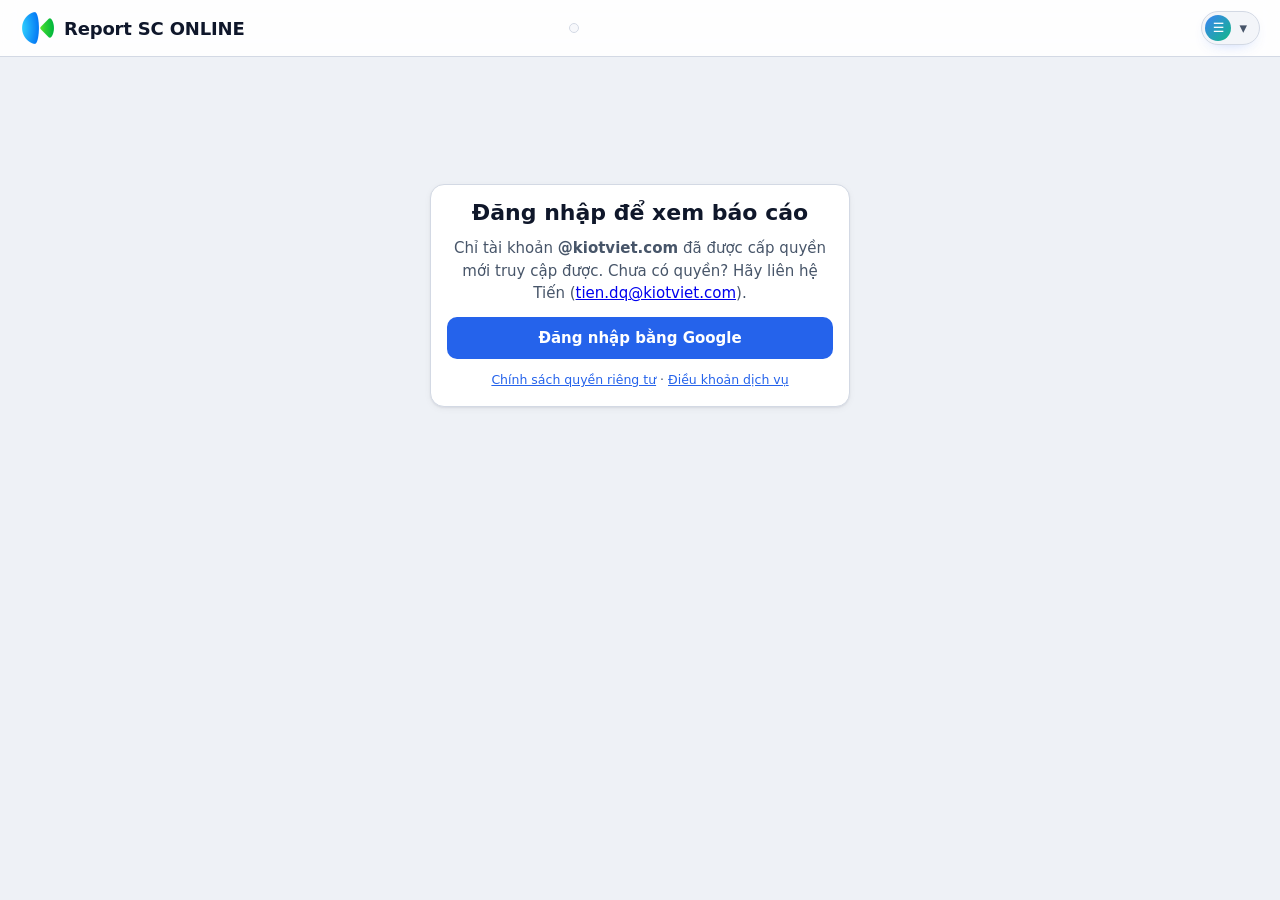
==== commit 80059c9b: "Add leave (Phép năm) tab from staff list sheet, restrict config/CRM/call to admin, rebuild desktop n" ====
--- a/index.html
+++ b/index.html
@@ -52,26 +52,27 @@
           <h1 class="brand__title">Report SC ONLINE</h1>
         </a>
       </div>
+      <nav class="tabs" id="tabs" aria-label="Điều hướng chính"></nav>
       <div class="topbar__actions">
-        <button id="settings-btn" class="pill pill--primary" type="button" data-tab="settings" aria-label="Thiết lập cấu hình" title="Thiết lập cấu hình" hidden>
-          <svg viewBox="0 0 24 24" width="18" height="18" fill="none" stroke="currentColor" stroke-width="2" stroke-linecap="round" stroke-linejoin="round" aria-hidden="true"><path d="M4 6h10M18 6h2M4 12h4M12 12h8M4 18h12M20 18h0"/><circle cx="16" cy="6" r="2"/><circle cx="10" cy="12" r="2"/><circle cx="18" cy="18" r="2"/></svg>
-          <span>Thiết lập</span>
+        <button id="user" class="user" type="button" aria-haspopup="menu" aria-expanded="false" aria-controls="account-menu" title="Tài khoản và tuỳ chọn">
+          <i class="user__avatar" id="user-avatar">☰</i><span id="user-email" class="user__email">Menu</span><span class="user__caret" aria-hidden="true">▾</span>
         </button>
-        <span id="user" class="user" hidden><i class="user__avatar" id="user-avatar"></i><span id="user-email"></span></span>
-        <button id="logout" class="pill pill--danger" type="button" hidden>
-          <svg viewBox="0 0 24 24" width="18" height="18" fill="none" stroke="currentColor" stroke-width="2" stroke-linecap="round" stroke-linejoin="round" aria-hidden="true"><path d="M9 4H5v16h4M16 8l4 4-4 4M20 12H9"/></svg>
-          <span>Đăng xuất</span>
-        </button>
-        <button id="help" class="icon-btn" type="button" aria-label="Hướng dẫn sử dụng" title="Hướng dẫn sử dụng">?</button>
-        <button id="theme" class="icon-btn" type="button" aria-label="Đổi giao diện sáng/tối">◐</button>
       </div>
     </div>
-    <nav class="tabs" id="tabs" aria-label="Chọn team"></nav>
   </header>
 
   <div id="refresh-bar" class="refresh-bar" role="status" hidden></div>
   <div id="welcome" class="welcome" hidden></div>
   <main id="view" class="container" aria-live="polite"></main>
+  <div id="popmenu" class="menu" role="menu" hidden></div>
+  <div id="account-menu" class="menu menu--account" role="menu" hidden>
+    <p class="menu__who" id="menu-who">Chưa đăng nhập</p>
+    <button id="settings-btn" class="menu__item" type="button" role="menuitem" data-tab="settings" hidden>⚙️ Thiết lập</button>
+    <button id="help" class="menu__item" type="button" role="menuitem">❓ Hướng dẫn sử dụng</button>
+    <button id="theme" class="menu__item" type="button" role="menuitem">◐ Giao diện sáng / tối</button>
+    <button id="logout" class="menu__item menu__item--danger" type="button" role="menuitem" hidden>⎋ Đăng xuất</button>
+  </div>
+  <aside id="coach" aria-live="polite"></aside>
   <nav class="bottom-nav" id="bottom-nav" aria-label="Điều hướng chính"></nav>
   <dialog id="detail" class="drawer" aria-label="Chi tiết nhân sự"></dialog>
 </body>
--- a/css/styles.css
+++ b/css/styles.css
@@ -321,7 +321,7 @@
 @media (max-width: 640px) {
   .topbar__inner { flex-wrap: wrap; gap: 8px 6px; padding-bottom: 8px; }
   .brand-group { flex: 1 1 auto; min-width: 0; }
-  .topbar__actions { display: contents; }
+  .topbar__actions { display: flex; }
   .topbar__actions > .select { order: 3; flex: 1 1 0; min-width: 0; max-width: none; }
   .topbar__actions > #help { order: 3; }
 }
@@ -796,3 +796,179 @@
 .monthbar { display: flex; align-items: center; gap: 10px; }
 .monthbar label { font-size: 12px; font-weight: 600; color: var(--muted); text-transform: uppercase; letter-spacing: .03em; }
 .monthbar .select { height: 36px; min-width: 150px; font-weight: 600; }
+
+/* Thư viện tài liệu */
+.lib-stat { text-align: left; } .lib-stat.is-active { border-color: var(--accent); box-shadow: 0 0 0 2px var(--accent) inset; }
+.lib-groups { display: grid; gap: 14px; }
+.lib-list { list-style: none; margin: 0; padding: 0; display: grid; gap: 8px; }
+.lib-item { display: grid; grid-template-columns: 34px 1fr auto; align-items: center; gap: 10px; padding: 10px 12px; border: 1px solid var(--border); border-radius: 12px; background: var(--surface); }
+.lib-item:hover { border-color: var(--accent); }
+.lib-item__icon { font-size: 22px; text-align: center; }
+.lib-item__text { display: grid; min-width: 0; } .lib-item__text strong { overflow-wrap: anywhere; } .lib-item__text small { color: var(--muted); }
+.lib-item__go { text-decoration: none; padding: 6px 16px; }
+.lib-icon { display: inline-grid; place-items: center; flex: none; border-radius: 10px; color: #fff; background: linear-gradient(135deg, var(--c), color-mix(in srgb, var(--c) 70%, #000)); box-shadow: 0 4px 10px -5px var(--c); }
+.lib-title { display: flex; align-items: center; gap: 8px; }
+.lib-item { grid-template-columns: 36px 1fr auto; }
+:root[data-theme="light"] .lib-icon { box-shadow: none; }
+
+/* Nhân vật Coach KPI nổi ở góc màn hình */
+#coach { position: fixed; z-index: 40; bottom: 0; left: 0; right: 0; pointer-events: none; }
+.coach-float { position: absolute; bottom: 16px; display: grid; gap: 4px; width: min(300px, calc(100vw - 24px)); pointer-events: none; }
+.coach-float--right { right: 14px; justify-items: end; } .coach-float--left { left: 14px; justify-items: start; }
+.coach-float > * { pointer-events: auto; }
+.coach__figure { all: unset; cursor: pointer; display: block; width: 92px; border-radius: 16px; }
+.coach__figure:focus-visible { outline: 2px solid var(--accent); outline-offset: 2px; }
+.coach__svg { width: 100%; height: auto; display: block; filter: drop-shadow(0 6px 8px rgb(15 23 42 / .25)); transform-origin: 50% 90%; animation: coach-bob 3.2s ease-in-out infinite; }
+.coach--stern .coach__svg { animation-duration: 2.2s; } .coach--celebrate .coach__svg { animation: coach-jump 1.2s ease-in-out infinite; }
+@keyframes coach-bob { 50% { transform: translateY(-3px) rotate(-1deg); } }
+@keyframes coach-jump { 50% { transform: translateY(-8px); } }
+.coach__bubble { position: relative; width: 100%; display: grid; gap: 8px; padding: 12px 14px; border-radius: 16px; background: var(--surface); border: 1px solid var(--border); box-shadow: 0 10px 28px -12px rgb(15 23 42 / .35); }
+.coach__bubble::after { content: ""; position: absolute; bottom: -8px; width: 14px; height: 14px; background: inherit; border: inherit; border-width: 0 1px 1px 0; transform: rotate(45deg); }
+.coach-float--right .coach__bubble::after { right: 36px; } .coach-float--left .coach__bubble::after { left: 36px; }
+.coach--stern .coach__bubble { background: var(--bad-soft); border-color: color-mix(in srgb, var(--bad) 45%, transparent); }
+.coach--worried .coach__bubble { background: var(--warn-soft); border-color: color-mix(in srgb, var(--warn) 45%, transparent); }
+.coach--cheer .coach__bubble, .coach--celebrate .coach__bubble { background: var(--good-soft); border-color: color-mix(in srgb, var(--good) 45%, transparent); }
+.coach__tools { display: flex; justify-content: space-between; align-items: center; gap: 8px; }
+.coach__name { font-size: 11px; font-weight: 800; letter-spacing: .04em; text-transform: uppercase; color: var(--muted); }
+.coach__tool { all: unset; cursor: pointer; padding: 2px 7px; border-radius: 6px; font-size: 11px; color: var(--muted); }
+.coach__tool:hover, .coach__tool:focus-visible { background: color-mix(in srgb, currentColor 14%, transparent); }
+.coach__line { margin: 0; font-size: .95rem; font-weight: 600; line-height: 1.4; }
+.coach__bubble .btn { justify-self: start; padding: 6px 14px; font-size: 13px; }
+.coach-float.is-min .coach__figure { width: 60px; height: 60px; border-radius: 50%; overflow: hidden; background: var(--surface); border: 2px solid var(--accent); box-shadow: 0 8px 20px -8px rgb(15 23 42 / .45); }
+.coach-float.is-min .coach__svg { width: 96px; margin: -17px 0 0 -18px; animation: none; filter: none; max-width: none; }
+@media (max-width: 640px) {
+  .coach-float { bottom: calc(var(--nav-h, 0px) + 10px + env(safe-area-inset-bottom)); width: min(260px, calc(100vw - 20px)); }
+  body.is-compact .coach-float { bottom: 10px; }
+  .coach__figure { width: 72px; }
+}
+@media (prefers-reduced-motion: reduce) { .coach__svg { animation: none !important; } }
+/* all: unset đặt lại pointer-events về kế thừa (none từ khung nổi) nên nhân vật không bấm được: bật lại rõ ràng */
+.coach__figure, .coach__tool { pointer-events: auto; }
+
+/* ---------- Điều hướng gọn: nhóm có menu thả xuống, nút tài khoản ---------- */
+.user { cursor: pointer; font: inherit; color: var(--text); border: 1px solid var(--border); }
+.user:hover { border-color: var(--accent); }
+.user.is-out { padding-right: 12px; }
+.user__caret { color: var(--muted); font-size: 11px; }
+.tab--group .tab__caret { margin-left: 5px; font-size: 10px; opacity: .75; }
+.tab[aria-expanded="true"] { background: var(--accent-soft); color: var(--accent); }
+.bottom-nav__item[aria-expanded="true"] { color: var(--accent); }
+
+.menu { position: fixed; z-index: 70; min-width: 200px; max-width: min(300px, calc(100vw - 16px)); padding: 6px; display: grid; gap: 2px; background: var(--surface); border: 1px solid var(--border); border-radius: 14px; box-shadow: 0 18px 44px -16px rgb(15 23 42 / .45); }
+.menu[hidden] { display: none; }
+.menu__item { all: unset; box-sizing: border-box; display: block; cursor: pointer; padding: 10px 12px; border-radius: 9px; font-size: 14px; color: var(--text); }
+.menu__item[hidden] { display: none; }
+.menu__item:hover, .menu__item:focus-visible { background: var(--accent-soft); }
+.menu__item:focus-visible { outline: 2px solid var(--accent); outline-offset: -2px; }
+.menu__item[aria-current="page"] { color: var(--accent); font-weight: 700; background: var(--accent-soft); }
+.menu__item--danger { color: var(--bad); } .menu__item--danger:hover { background: var(--bad-soft); }
+.menu__who { margin: 0; padding: 6px 12px 8px; font-size: 12px; color: var(--muted); border-bottom: 1px solid var(--border); overflow-wrap: anywhere; }
+.menu--account { min-width: 230px; }
+
+@media (max-width: 640px) {
+  .topbar__actions { display: flex; }
+  .user { display: inline-flex; padding: 3px; }
+  .user__email, .user__caret { display: none; }
+  .topbar__inner { flex-wrap: nowrap; padding-bottom: 8px; }
+}
+
+/* ===== Điều hướng "xịn": thanh viên thuốc có biểu tượng, nút đang chọn chuyển sắc có hào quang ===== */
+.topbar { border-bottom: 0; box-shadow: 0 1px 0 var(--border), 0 12px 28px -22px var(--glow); }
+.brand__title { letter-spacing: -.01em; }
+.tabs { width: fit-content; max-width: calc(100% - 24px); margin: 4px auto 10px 12px; padding: 4px; gap: 2px; background: color-mix(in srgb, var(--surface-2) 85%, transparent); border: 1px solid var(--border); border-radius: 16px; box-shadow: inset 0 1px 0 rgb(255 255 255 / .06); }
+.tabs .tab { display: inline-flex; align-items: center; gap: 7px; padding: 8px 14px; border: 0; border-radius: 12px; background: transparent; color: var(--muted); font-weight: 600; font-size: 14px; transition: background .18s ease, color .18s ease, box-shadow .18s ease, transform .18s ease; }
+.tabs .tab svg { width: 18px; height: 18px; flex: none; opacity: .9; }
+.tabs .tab:hover { background: var(--accent-soft); color: var(--text); }
+:root:root .tabs .tab[aria-current="page"] { color: #fff; background: linear-gradient(135deg, var(--btn), color-mix(in srgb, var(--btn) 55%, var(--c2))); box-shadow: 0 8px 18px -8px var(--glow), inset 0 1px 0 rgb(255 255 255 / .35); border-radius: 12px; }
+:root:root .tabs .tab[aria-current="page"] svg { opacity: 1; }
+.tabs .tab[aria-expanded="true"] { background: var(--accent-soft); color: var(--accent); }
+.tabs .tab--group .tab__caret { font-size: 10px; margin-left: 1px; transition: transform .18s ease; }
+.tabs .tab[aria-expanded="true"] .tab__caret { transform: rotate(180deg); }
+.tabs .chat-badge { margin-left: 2px; }
+
+.menu { backdrop-filter: blur(14px); background: color-mix(in srgb, var(--surface) 92%, transparent); animation: menu-in .16s ease both; transform-origin: top center; }
+@keyframes menu-in { from { opacity: 0; transform: translateY(-6px) scale(.97); } }
+.menu__item--rich { display: grid; grid-template-columns: 34px 1fr; align-items: center; gap: 10px; padding: 8px 10px; }
+.menu__icon { display: grid; place-items: center; width: 34px; height: 34px; border-radius: 10px; background: var(--accent-soft); color: var(--accent); }
+.menu__icon svg { width: 18px; height: 18px; }
+.menu__text { display: grid; min-width: 0; } .menu__text strong { font-weight: 700; } .menu__text small { color: var(--muted); font-size: 12px; font-weight: 500; }
+.menu__item--rich[aria-current="page"] .menu__icon { background: linear-gradient(135deg, var(--btn), color-mix(in srgb, var(--btn) 55%, var(--c2))); color: #fff; }
+.menu__item--rich:hover .menu__icon { transform: scale(1.06); } .menu__icon { transition: transform .15s ease; }
+.user { box-shadow: 0 6px 16px -10px var(--glow); transition: border-color .15s ease, box-shadow .15s ease; }
+.user:hover { box-shadow: 0 8px 20px -10px var(--glow); }
+
+@media (max-width: 640px) {
+  /* Thanh dưới dạng "đảo" nổi: bo tròn, mờ kính, mục đang chọn có ô biểu tượng chuyển sắc */
+  .bottom-nav { margin: 0 10px calc(8px + env(safe-area-inset-bottom)); padding: 6px 4px calc(6px); border: 1px solid var(--border); border-radius: 22px; background: color-mix(in srgb, var(--surface) 88%, transparent); backdrop-filter: blur(16px); box-shadow: 0 14px 34px -14px rgb(15 23 42 / .5); }
+  .bottom-nav__item { gap: 3px; padding: 4px 2px 2px; font-weight: 600; transition: color .18s ease; }
+  .bottom-nav__icon { display: grid; place-items: center; width: 44px; height: 30px; border-radius: 15px; transition: background .2s ease, transform .2s ease, box-shadow .2s ease; }
+  .bottom-nav__item svg { width: 20px; height: 20px; }
+  .bottom-nav__item[aria-current="page"] { color: var(--accent); }
+  :root:root .bottom-nav__item[aria-current="page"] .bottom-nav__icon { background: linear-gradient(135deg, var(--btn), color-mix(in srgb, var(--btn) 55%, var(--c2))); color: #fff; box-shadow: 0 8px 16px -8px var(--glow); transform: translateY(-2px); }
+  .bottom-nav__item[aria-expanded="true"] .bottom-nav__icon { background: var(--accent-soft); }
+  .bottom-nav__icon .chat-badge { right: -2px; top: -4px; }
+}
+@media (prefers-reduced-motion: reduce) { .menu, .tabs .tab, .bottom-nav__icon { animation: none; transition: none; } }
+@media (max-width: 640px) { .bottom-nav__item { font-size: 10.5px; letter-spacing: -.01em; } .bottom-nav { margin-inline: 8px; padding-inline: 2px; } }
+.menu { background: color-mix(in srgb, var(--surface) 96%, transparent); }
+/* Thanh điều hướng căn giữa */
+.tabs { margin: 4px auto 10px; justify-content: center; }
+
+/* Thanh trên cùng liền mạch trên máy tính: logo | điều hướng (giữa) | tài khoản, cùng một hàng */
+@media (min-width: 641px) {
+  .topbar__inner { display: grid; grid-template-columns: 1fr auto 1fr; align-items: center; gap: 16px; padding: 10px 16px; }
+  .topbar__inner .brand-group { justify-self: start; }
+  .topbar__inner .tabs { margin: 0; justify-self: center; }
+  .topbar__inner .topbar__actions { justify-self: end; }
+}
+/* Màn hình hẹp: điều hướng xuống hàng riêng ngay dưới, vẫn ở giữa */
+@media (min-width: 641px) and (max-width: 1180px) { .user__email { display: none; } .user { padding-right: 10px; } }
+@media (min-width: 641px) and (max-width: 900px) {
+  .topbar__inner { grid-template-columns: 1fr auto; row-gap: 8px; }
+  .topbar__inner .tabs { grid-column: 1 / -1; grid-row: 2; max-width: 100%; overflow-x: auto; }
+}
+.brand__title { white-space: nowrap; }
+@media (min-width: 641px) { .topbar__inner { grid-template-columns: minmax(max-content, 1fr) auto minmax(max-content, 1fr); } }
+@media (min-width: 641px) and (max-width: 900px) { .topbar__inner { grid-template-columns: 1fr auto; } }
+
+/* Phép năm */
+.hr-table th, .hr-table td { padding: 8px 12px; white-space: nowrap; text-align: center; } .hr-table td.sticky-col { text-align: left; }
+.hr-table td.strong { font-weight: 800; } .hr-table td.is-bad, .big.is-bad { color: var(--bad); } .hr-table td.is-warn { color: var(--warn); } .big.is-good { color: var(--good); }
+.hr-used { background: var(--accent-soft); color: var(--accent); font-weight: 700; }
+.hr-matrix th, .hr-matrix td { padding: 6px 10px; }
+
+/* Mũi tên ▾ của nhóm điều hướng và tài khoản to hơn, dễ thấy */
+.tabs .tab--group .tab__caret { font-size: 15px; line-height: 1; margin-left: 3px; opacity: .85; }
+.user__caret { font-size: 15px; line-height: 1; }
+
+/* Thanh tab gọn, phẳng: tab đang chọn là nền nhạt + chữ màu nhấn, không đổ bóng sáng */
+.tabs { padding: 3px; gap: 2px; border-radius: 12px; background: color-mix(in srgb, var(--surface-2) 70%, transparent); box-shadow: none; }
+.tabs .tab { height: 36px; padding: 0 14px; gap: 8px; border-radius: 9px; font-size: 14px; font-weight: 600; letter-spacing: .1px; color: var(--muted); }
+.tabs .tab svg { width: 18px; height: 18px; stroke-width: 1.7; opacity: .85; }
+.tabs .tab:hover { background: color-mix(in srgb, var(--text) 7%, transparent); color: var(--text); }
+:root:root .tabs .tab[aria-current="page"] { background: var(--accent-soft); color: var(--accent); box-shadow: inset 0 0 0 1px color-mix(in srgb, var(--accent) 35%, transparent); }
+:root:root .tabs .tab[aria-current="page"] svg { opacity: 1; stroke-width: 2; }
+.tabs .tab[aria-expanded="true"] { background: color-mix(in srgb, var(--text) 9%, transparent); color: var(--text); }
+.tabs { padding: 6px; gap: 4px; border-radius: 16px; }
+.tabs .tab { height: 38px; padding: 0 16px; border-radius: 11px; }
+
+/* ===== Thanh điều hướng desktop (bản chốt): không bị cắt, tự co gọn theo bề rộng ===== */
+@media (min-width: 641px) {
+  .topbar__inner { display: flex; align-items: center; gap: 14px; padding: 10px 20px; }
+  .topbar__inner .brand-group { flex: none; }
+  .topbar__inner .topbar__actions { flex: none; margin-left: auto; }
+  .topbar__inner .tabs { flex: 0 1 auto; min-width: 0; margin: 0 auto; width: auto; max-width: none; overflow: visible; justify-content: center; flex-wrap: nowrap; padding: 4px; gap: 2px; border-radius: 14px; }
+  .topbar__inner .tabs .tab { flex: none; height: 38px; padding: 0 14px; border-radius: 10px; white-space: nowrap; }
+}
+/* Hẹp vừa: chỉ tab đang chọn hiện chữ, các tab còn lại chỉ icon (rê chuột có tên) */
+@media (min-width: 901px) and (max-width: 1320px) {
+  .topbar__inner .tabs .tab:not([aria-current="page"]) .tab__label { display: none; }
+  .topbar__inner .tabs .tab:not([aria-current="page"]) { padding: 0 12px; }
+  .user__email { display: none; } .user { padding-right: 10px; }
+}
+/* Rất hẹp: điều hướng xuống hàng riêng, đủ chữ, cuộn ngang nếu cần */
+@media (min-width: 641px) and (max-width: 900px) {
+  .topbar__inner { flex-wrap: wrap; row-gap: 8px; }
+  .topbar__inner .tabs { order: 3; flex: 1 1 100%; justify-content: flex-start; overflow-x: auto; }
+  .topbar__inner .tabs .tab:not([aria-current="page"]) .tab__label { display: inline; }
+}
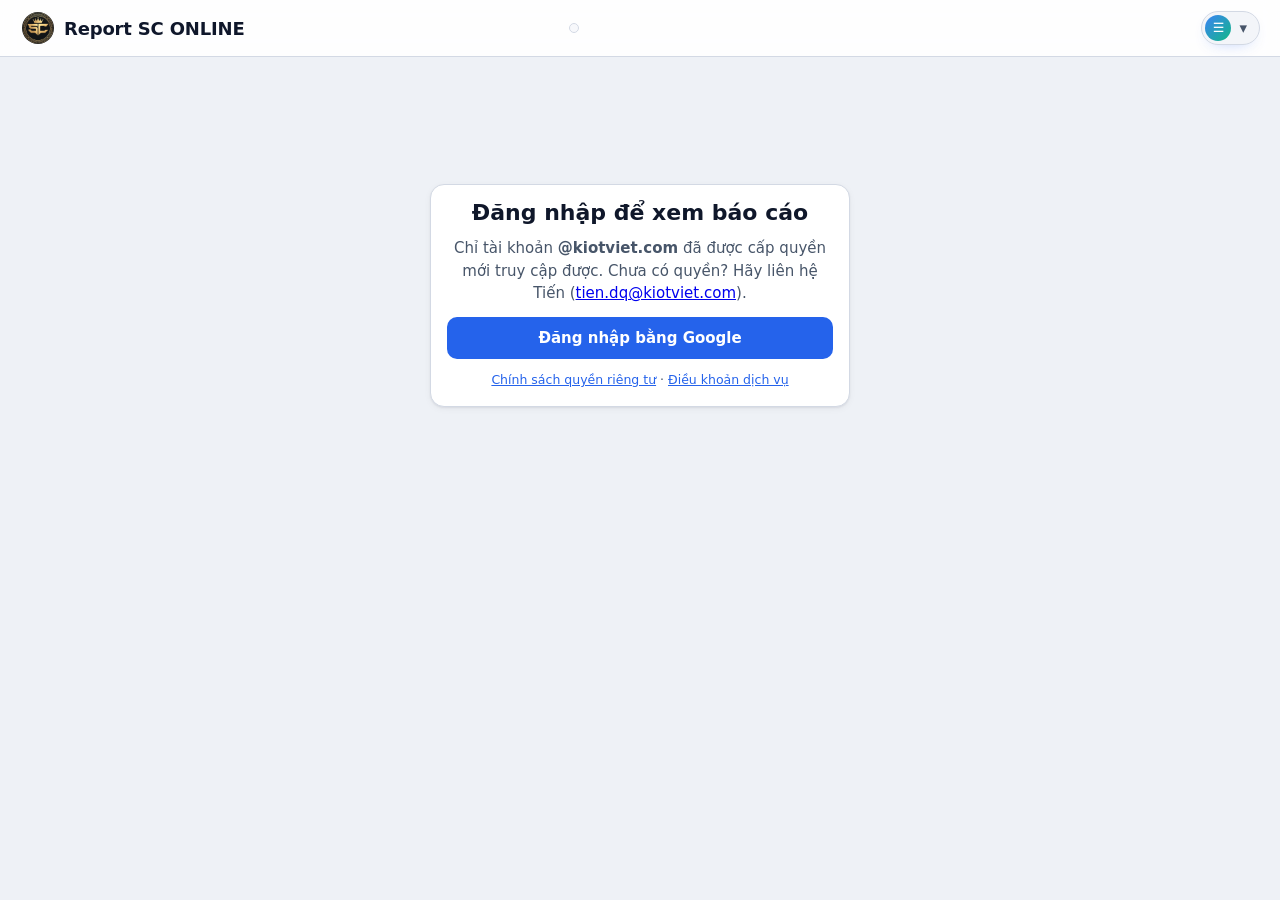
==== commit c7634f18: "Đổi logo mới (SC có vương miện): header, màn hình khởi động, favicon và icon PWA Co-Authored-By: Cla" ====
--- a/index.html
+++ b/index.html
@@ -48,7 +48,7 @@
     <div class="topbar__inner">
       <div class="brand-group">
         <a class="brand" href="#/" data-tab="overview" title="Về màn hình chính" aria-label="Report SC ONLINE — về màn hình chính">
-          <img class="brand__logo" src="icons/mark.png" width="32" height="32" alt="KiotViet">
+          <img class="brand__logo" src="icons/mark.png" width="32" height="32" alt="Report SC">
           <h1 class="brand__title">Report SC ONLINE</h1>
         </a>
       </div>
--- a/css/styles.css
+++ b/css/styles.css
@@ -461,7 +461,7 @@
 
 /* ---------- Logo KiotViet ---------- */
 .brand { display: flex; align-items: center; gap: 10px; }
-.brand__logo { width: 32px; height: 32px; flex: none; object-fit: contain; }
+.brand__logo { width: 32px; height: 32px; flex: none; object-fit: contain; border-radius: 50%; }
 .boot__bars { width: 48px; height: 48px; object-fit: contain; }
 
 /* ---------- Điện thoại: thu gọn thanh khi cuộn, kéo để tải lại ---------- */
@@ -793,7 +793,7 @@
 .access-table th, .access-table td { padding: 8px 12px; white-space: nowrap; text-align: center; } .access-table td.sticky-col { text-align: left; }
 
 /* Ô chọn tháng nằm trong tab */
-.monthbar { display: flex; align-items: center; gap: 10px; }
+.monthbar { display: flex; align-items: center; flex-wrap: wrap; gap: 10px; }
 .monthbar label { font-size: 12px; font-weight: 600; color: var(--muted); text-transform: uppercase; letter-spacing: .03em; }
 .monthbar .select { height: 36px; min-width: 150px; font-weight: 600; }
 
@@ -972,3 +972,336 @@
   .topbar__inner .tabs { order: 3; flex: 1 1 100%; justify-content: flex-start; overflow-x: auto; }
   .topbar__inner .tabs .tab:not([aria-current="page"]) .tab__label { display: inline; }
 }
+
+/* Hướng dẫn sử dụng */
+.guide { position: fixed; inset: 0; z-index: 96; display: grid; place-items: center; padding: 20px; background: rgb(8 12 24 / .6); backdrop-filter: blur(4px); }
+.guide__panel { width: min(1000px, 100%); height: min(760px, 100%); display: flex; flex-direction: column; background: var(--surface); border: 1px solid var(--border); border-radius: 20px; box-shadow: 0 30px 80px -30px rgb(0 0 0 / .6); overflow: hidden; }
+.guide__head { display: flex; align-items: center; gap: 12px; padding: 14px 18px; border-bottom: 1px solid var(--border); }
+.guide__head h2 { margin: 0; font-size: 1.15rem; white-space: nowrap; }
+.guide__search { flex: 1; min-width: 0; }
+.guide__close { border: 0; background: transparent; color: var(--muted); font-size: 18px; width: 36px; height: 36px; border-radius: 10px; cursor: pointer; }
+.guide__close:hover { background: var(--accent-soft); color: var(--text); }
+.guide__main { flex: 1; min-height: 0; display: grid; grid-template-columns: 230px 1fr; }
+.guide__toc { overflow-y: auto; padding: 12px; border-right: 1px solid var(--border); display: flex; flex-direction: column; gap: 2px; }
+.guide__toc a { display: flex; gap: 8px; align-items: center; padding: 8px 10px; border-radius: 10px; color: var(--muted); font-size: 14px; font-weight: 600; text-decoration: none; }
+.guide__toc a:hover { background: var(--accent-soft); color: var(--text); }
+.guide__toc a[hidden] { display: none; }
+.guide__body { overflow-y: auto; padding: 8px 26px 40px; scroll-behavior: smooth; }
+.guide__body section { padding: 18px 0; border-bottom: 1px solid var(--border); }
+.guide__body section[hidden] { display: none; }
+.guide__body h3 { margin: 0 0 10px; font-size: 1.1rem; display: flex; gap: 10px; align-items: center; }
+.guide__body h4 { margin: 14px 0 6px; font-size: .95rem; color: var(--accent); }
+.guide__body p, .guide__body li { font-size: 14.5px; line-height: 1.65; }
+.guide__body p { margin: 6px 0; }
+.guide__body ul { margin: 6px 0; padding-left: 20px; display: grid; gap: 5px; }
+.guide__table { overflow-x: auto; margin: 8px 0; }
+.guide__table table { border-collapse: collapse; width: 100%; font-size: 14px; }
+.guide__table th, .guide__table td { border: 1px solid var(--border); padding: 8px 12px; text-align: center; }
+.guide__table th { background: var(--surface-2); }
+.guide__empty { text-align: center; color: var(--muted); padding: 40px 0; }
+@media (max-width: 760px) {
+  .guide { padding: 0; } .guide__panel { height: 100%; border-radius: 0; }
+  .guide__head { flex-wrap: wrap; } .guide__head h2 { flex: 1; } .guide__search { order: 3; flex-basis: 100%; }
+  .guide__main { grid-template-columns: 1fr; grid-template-rows: auto 1fr; }
+  .guide__toc { flex-direction: row; overflow-x: auto; border-right: 0; border-bottom: 1px solid var(--border); padding: 8px; } .guide__toc a { white-space: nowrap; }
+  .guide__body { padding: 4px 16px 40px; }
+}
+
+/* Talktime theo ngày: đạt chỉ tiêu xanh, chưa đạt đỏ */
+.timesheet__table td.talk-ok, strong.talk-ok { color: var(--good); font-weight: 700; }
+.timesheet__table td.talk-bad, strong.talk-bad { color: var(--bad); font-weight: 700; }
+.timesheet__note { max-width: 150px; overflow: hidden; text-overflow: ellipsis; white-space: nowrap; }
+.timesheet__sum { margin: 10px 0 4px; font-size: 14.5px; font-weight: 600; }
+.timesheet__table tfoot td { border-top: 2px solid var(--border); }
+.timesheet__table th:nth-child(4), .timesheet__table td.timesheet__note { width: 140px; max-width: 140px; }
+.timesheet__sum.talk-ok { color: var(--good); } .timesheet__sum.talk-bad { color: var(--bad); }
+
+/* Các thẻ biểu đồ xếp theo cột (masonry): thẻ ngắn không bị kéo giãn, không còn khoảng trống cạnh thẻ dài */
+.charts { display: block; column-width: 340px; column-gap: 16px; }
+.charts > * { break-inside: avoid; margin: 0 0 16px; width: 100%; box-sizing: border-box; }
+@media (max-width: 640px) { .charts { column-width: auto; columns: 1; } }
+
+/* Bảng tổng công tháng: ô nhỏ gọn, X xanh, X/2 vàng, Chủ nhật nền nhạt */
+.work-table th.wk, .work-table td.wk { text-align: center; padding: 7px 4px; min-width: 30px; font-size: 13px; }
+.work-table th.wk small { display: block; font-size: 10px; font-weight: 500; opacity: .75; }
+.work-table td.wk--x { color: var(--good); font-weight: 800; }
+.work-table td.wk--h { color: var(--warn); font-weight: 800; }
+.work-table th.wk--off, .work-table td.wk--off { background: color-mix(in srgb, var(--muted) 12%, var(--surface)); }
+.work-table tbody tr:nth-child(even) td.wk--off { background: color-mix(in srgb, var(--muted) 16%, var(--surface)); }
+.work-table th.wk, .work-table td.wk { min-width: 34px; }
+.work-table td.wk--h { font-size: 10.5px; letter-spacing: -.3px; }
+
+/* Nút xuất bảng ra Excel / PDF */
+.export-bar { display: flex; justify-content: flex-end; gap: 6px; margin: 6px 0 4px; }
+.export-btn { font: inherit; font-size: 12.5px; font-weight: 600; padding: 4px 10px; border-radius: 8px; border: 1px solid var(--border); background: var(--surface-2); color: var(--muted); cursor: pointer; }
+.export-btn:hover { color: var(--text); background: var(--accent-soft); border-color: var(--accent); }
+@media print { .export-bar { display: none; } }
+.export-bar--inline { margin: 0 0 0 auto; align-self: center; flex: none; }
+.toolbar > .export-bar--inline, .card__head > .export-bar--inline { margin-left: auto; }
+.filters > .export-bar--inline { margin-left: auto; align-self: flex-end; }
+
+/* Ô có ghi chú: chấm nhỏ ở góc + chú thích nổi khi rê chuột */
+td.wk--note { position: relative; cursor: help; }
+td.wk--note::after { content: ""; position: absolute; top: 3px; right: 3px; width: 6px; height: 6px; border-radius: 50%; background: var(--accent); }
+.tip { position: fixed; z-index: 120; max-width: min(300px, calc(100vw - 16px)); padding: 8px 11px; border-radius: 10px; background: var(--surface); color: var(--text); border: 1px solid var(--accent); box-shadow: 0 12px 28px -10px rgb(0 0 0 / .55); font-size: 13.5px; line-height: 1.45; pointer-events: none; }
+.tip small { display: block; margin-bottom: 2px; color: var(--muted); font-size: 11.5px; }
+
+/* Nút xuất gọn: một nút "⬇ Xuất" mở menu Excel / PDF, nằm trong hàng tiêu đề của bảng */
+.export-bar { position: relative; }
+.export-menu { position: absolute; right: 0; top: calc(100% + 4px); z-index: 40; min-width: 140px; padding: 4px; background: var(--surface); border: 1px solid var(--border); border-radius: 10px; box-shadow: 0 14px 30px -12px rgb(0 0 0 / .5); }
+.export-menu[hidden] { display: none; }
+.export-menu button { display: block; width: 100%; text-align: left; font: inherit; font-size: 13.5px; padding: 7px 10px; border: 0; border-radius: 7px; background: transparent; color: var(--text); cursor: pointer; }
+.export-menu button:hover { background: var(--accent-soft); color: var(--accent); }
+.export-btn { padding: 3px 9px; }
+summary > .export-bar--inline { float: right; margin: -2px 0 0; }
+summary > .export-bar--inline { margin-left: auto; float: none; }
+details.timesheet > summary { display: flex; align-items: center; gap: 10px; }
+
+/* Thanh tiêu đề có nút Xuất: [Tiêu đề] [⬇ Xuất] ở hàng trên, ghi chú nằm hàng dưới */
+.toolbar:has(> .export-bar--inline) { flex-wrap: wrap; justify-content: flex-start; align-items: center; gap: 4px 12px; }
+.toolbar:has(> .export-bar--inline) > :first-child { order: 1; flex: none; }
+.toolbar:has(> .export-bar--inline) > .export-bar--inline { order: 2; margin: 0; }
+.toolbar:has(> .export-bar--inline) > .muted { order: 3; flex: 1 0 100%; margin: 0; text-align: left; }
+.card__head:has(> .export-bar--inline) { flex-wrap: nowrap; align-items: center; gap: 12px; }
+
+/* Chất lượng cuộc gọi kết nối */
+.stack--big { height: 22px; border-radius: 8px; margin: 10px 0 8px; }
+.advice { margin: 8px 0 0; padding: 0; list-style: none; display: grid; gap: 8px; }
+.advice li { padding: 10px 12px; border-radius: 10px; border-left: 4px solid var(--muted); background: var(--surface-2); font-size: 14.5px; line-height: 1.55; }
+.advice--bad { border-left-color: var(--bad) !important; } .advice--warn { border-left-color: var(--warn) !important; } .advice--good { border-left-color: var(--good) !important; } .advice--info { border-left-color: var(--accent) !important; }
+.connect-table th, .connect-table td { white-space: nowrap; }
+.hist { display: grid; gap: 8px; margin: 10px 0; }
+.hist__row { display: grid; grid-template-columns: 110px 1fr 120px; gap: 12px; align-items: center; font-size: 14px; }
+.hist__row .num { text-align: right; }
+.hist .bar--bad .bar__fill { background: var(--bad); }
+@media (max-width: 640px) { .hist__row { grid-template-columns: 84px 1fr 96px; gap: 8px; font-size: 13px; } }
+small.talk-ok { color: var(--good); font-weight: 700; } small.talk-bad { color: var(--bad); font-weight: 700; }
+.swatch.s5, .stack__seg.s5 { background: #ef6a6a; } .swatch.s6, .stack__seg.s6 { background: #a78bfa; }
+.donut__arc.s5 { stroke: #ef6a6a; } .donut__arc.s6 { stroke: #a78bfa; }
+.chart text.val { fill: var(--text); font-size: 10.5px; font-weight: 700; paint-order: stroke; stroke: var(--surface); stroke-width: 3px; stroke-linejoin: round; }
+
+/* Biểu đồ bấm để phóng to */
+.chart, .donut { cursor: zoom-in; }
+.zoom { position: fixed; inset: 0; z-index: 130; display: grid; place-items: center; padding: 20px; background: rgb(8 12 24 / .72); backdrop-filter: blur(4px); }
+.zoom__panel { width: min(1100px, 100%); max-height: 100%; overflow: auto; padding: 16px 20px 22px; background: var(--surface); border: 1px solid var(--border); border-radius: 18px; box-shadow: 0 30px 80px -30px rgb(0 0 0 / .7); }
+.zoom__head { display: flex; align-items: center; justify-content: space-between; gap: 12px; }
+.zoom__head h3 { margin: 0; font-size: 1.15rem; }
+.zoom__close { border: 0; background: transparent; color: var(--muted); font-size: 18px; width: 36px; height: 36px; border-radius: 10px; cursor: pointer; }
+.zoom__close:hover { background: var(--accent-soft); color: var(--text); }
+.zoom__note { margin: 4px 0 10px; }
+.zoom__body .chart, .zoom__body .donut { cursor: default; }
+.zoom__body .chart svg { width: 100%; height: auto; max-height: 72vh; }
+.zoom__body .donut { grid-template-columns: minmax(200px, 320px) 1fr; gap: 28px; font-size: 16px; }
+@media (max-width: 640px) { .zoom { padding: 8px; } .zoom__body .donut { grid-template-columns: 1fr; } }
+.zoom__body .chart text.val { font-size: 8.5px; }
+
+/* Hàng trung bình cuối bảng KPI */
+tr.avg-row td { font-weight: 700; background: var(--surface-2) !important; border-top: 2px solid var(--border); }
+tr.avg-row td .person small { font-weight: 500; }
+
+/* Bảng KPI của team: các cột số liệu căn giữa (từ cột Tiến độ trở đi) */
+.team-table th:nth-child(n+3), .team-table td:nth-child(n+3) { text-align: center; }
+.team-table td:nth-child(n+3) .rate { align-items: center; justify-items: center; }
+.team-table th:nth-child(n+3) button { margin-inline: auto; }
+
+/* Cột TB/ngày cố định bên phải: màu nhiệt phải đặc (trộn với nền) để chữ của các cột cuộn qua không lộ ra phía sau */
+.day-table td:last-child.heat-low  { background: color-mix(in srgb, var(--bad-fill) 42%, var(--surface)) !important; }
+.day-table td:last-child.heat-mid  { background: color-mix(in srgb, var(--warn-fill) 40%, var(--surface)) !important; }
+.day-table td:last-child.heat-good { background: color-mix(in srgb, var(--good-fill) 30%, var(--surface)) !important; }
+.day-table td:last-child.heat-top  { background: color-mix(in srgb, var(--good-fill) 62%, var(--surface)) !important; }
+sup.half { font-size: 9px; margin-left: 2px; opacity: .85; }
+.talk-legend .swatch { display: inline-block; width: 14px; height: 10px; border-radius: 3px; vertical-align: middle; }
+
+/* Cột kết quả cuối bảng theo ngày (TB/ngày công, Tổng…): nổi bật hơn các cột ngày */
+.day-table td:last-child, .day-table th:last-child { border-left: 2px solid var(--accent); box-shadow: -10px 0 14px -10px rgb(0 0 0 / .55); }
+.day-table td:last-child { font-size: 15px; font-weight: 800; min-width: 84px; text-align: center; }
+.day-table thead th:last-child { background: color-mix(in srgb, var(--accent) 24%, var(--surface-2)) !important; color: var(--text); font-weight: 800; text-align: center; min-width: 84px; }
+.day-table tfoot td:last-child { background: color-mix(in srgb, var(--accent) 12%, var(--surface-2)) !important; }
+.sla-cell--late { background: color-mix(in srgb, var(--bad-fill) 35%, transparent); color: var(--bad); font-weight: 700; }
+.sla-cell--soon { background: color-mix(in srgb, var(--warn-fill) 30%, transparent); color: var(--warn); font-weight: 700; }
+.sla-soon { color: var(--warn); font-weight: 700; margin-left: 3px; }
+.lib-item__actions { display: inline-flex; gap: 8px; align-items: center; flex: none; }
+.lib-item__copy.is-copied { color: var(--good); border-color: var(--good); }
+@media (max-width: 520px) { .lib-item__actions { flex-direction: column; align-items: stretch; } }
+.lib-item__copy { width: 36px; height: 36px; padding: 0; display: inline-grid; place-items: center; }
+@media (max-width: 520px) { .lib-item__actions { flex-direction: row; } }
+
+/* Cảnh báo chất lượng dữ liệu */
+.dq { display: grid; gap: 6px; margin-bottom: 12px; }
+.dq p { margin: 0; }
+.dq .btn { justify-self: start; }
+
+/* Xuất báo cáo tuần/tháng */
+.monthbar__reports { display: inline-flex; align-items: center; flex-wrap: wrap; gap: 6px 10px; margin-left: auto; }
+.reportbtn { display: inline-flex; align-items: center; gap: 4px; font-weight: 600; font-size: 13px; }
+
+/* Kiểm soát call: nhận xét dài, giữ xuống dòng */
+.cs-note { white-space: pre-line; max-width: 520px; min-width: 260px; line-height: 1.4; }
+
+/* Kiểm soát call: thẻ call dễ đọc, nhận xét dài tách ý */
+.cs-list { display: grid; gap: 12px; }
+.cs-card { background: var(--surface); border: 1px solid var(--border); border-left: 4px solid var(--good-fill); border-radius: 12px; padding: 12px 16px; box-shadow: var(--shadow); }
+.cs-card--urgent { border-left-color: var(--bad-fill); border-left-width: 6px; background: linear-gradient(90deg, color-mix(in srgb, var(--bad-fill) 7%, var(--surface)), var(--surface) 40%); }
+.cs-card--weak { border-left-color: var(--warn-fill); }
+.cs-card--none { border-left-color: var(--c4); }
+.cs-head { display: flex; flex-wrap: wrap; align-items: baseline; gap: 4px 14px; margin-bottom: 6px; }
+.cs-who { font-size: 15px; } .cs-when { font-weight: 600; }
+.cs-score { margin-left: auto; color: var(--warn-fill); letter-spacing: 1px; white-space: nowrap; } .cs-score .muted { opacity: .35; }
+.cs-tags { display: flex; flex-wrap: wrap; gap: 6px; margin: 4px 0 8px; }
+.cs-sec { margin-top: 8px; }
+.cs-sec h4 { margin: 0 0 4px; font-size: 11px; font-weight: 700; letter-spacing: .06em; text-transform: uppercase; color: var(--muted); }
+.cs-sec p { margin: 0; line-height: 1.6; }
+.cs-sec--fb { background: var(--accent-soft); border-radius: 8px; padding: 8px 12px; }
+.cs-notes { list-style: none; margin: 0; padding: 0; display: grid; gap: 6px; }
+.cs-n { line-height: 1.6; padding: 6px 10px; border-left: 3px solid var(--border); background: var(--surface-2); border-radius: 0 8px 8px 0; }
+.cs-n--pos { border-left-color: var(--good-fill); } .cs-n--neg { border-left-color: var(--warn-fill); }
+.cs-n--intro { background: none; border-left: 0; padding-left: 0; color: var(--muted); }
+.cs-n strong { color: var(--text); }
+.cs-more > summary { cursor: pointer; list-style: none; display: flex; flex-wrap: wrap; gap: 4px 10px; align-items: baseline; padding: 6px 10px; background: var(--surface-2); border-radius: 8px; line-height: 1.55; }
+.cs-more > summary::-webkit-details-marker { display: none; }
+.cs-prev { color: var(--muted); flex: 1 1 320px; }
+.cs-open, .cs-close { color: var(--accent); font-weight: 600; font-size: 13px; white-space: nowrap; }
+.cs-more[open] > summary { margin-bottom: 8px; } .cs-more[open] .cs-prev, .cs-more[open] .cs-open { display: none; } .cs-more:not([open]) .cs-close { display: none; }
+.cs-none { font-size: 13px; margin: 6px 0 0; }
+
+/* Kiểm soát call: bộ lọc chất lượng, nhãn xếp loại, bố cục rộng */
+.cs-chips { display: flex; flex-wrap: wrap; gap: 8px; margin: 4px 0 10px; }
+.cs-chip b { margin-left: 4px; font-variant-numeric: tabular-nums; }
+.cs-chip--urgent[aria-pressed="false"] { color: var(--bad); } .cs-chip--weak[aria-pressed="false"] { color: var(--warn); } .cs-chip--good[aria-pressed="false"] { color: var(--good); }
+.cs-search { flex: 1 1 220px; } .cs-search input { width: 100%; min-width: 200px; }
+.cs-count { margin: 6px 0 10px; }
+.cs-verdict { font-size: 12px; font-weight: 700; padding: 3px 10px; border-radius: 99px; background: var(--surface-2); color: var(--muted); white-space: nowrap; }
+.cs-verdict--urgent { background: var(--bad-fill); color: #fff; } .cs-verdict--weak { background: var(--warn-soft); color: var(--warn); } .cs-verdict--good { background: var(--good-soft); color: var(--good); }
+.cs-why { margin: 0 0 6px; font-size: 13px; color: var(--muted); }
+.cs-body--two { display: grid; grid-template-columns: minmax(0, 3fr) minmax(0, 2fr); gap: 4px 20px; align-items: start; }
+@media (max-width: 900px) { .cs-body--two { grid-template-columns: 1fr; } }
+
+/* Xu hướng và So sánh tháng: thẻ chỉ số, nhận định, nhân sự tăng/giảm, bảng nhiệt */
+.metric-cards { display: grid; grid-template-columns: repeat(auto-fit, minmax(190px, 1fr)); gap: 12px; margin: 4px 0 14px; }
+.metric-card { display: grid; gap: 4px; text-align: left; padding: 12px 14px; background: var(--surface); border: 1px solid var(--border); border-radius: var(--radius); cursor: pointer; color: inherit; font: inherit; box-shadow: var(--shadow); transition: border-color .15s, transform .15s; }
+.metric-card:hover { transform: translateY(-1px); border-color: var(--accent); }
+.metric-card.is-active { border-color: var(--accent); box-shadow: 0 0 0 2px color-mix(in srgb, var(--accent) 35%, transparent); }
+.metric-card__title { font-size: 12px; font-weight: 600; color: var(--muted); text-transform: uppercase; letter-spacing: .03em; }
+.metric-card__value { font-size: 24px; font-weight: 700; line-height: 1.1; }
+.metric-card__delta { font-size: 12px; } .metric-card__spark { height: 30px; }
+.spark { display: block; } .spark polyline { fill: none; stroke: currentColor; stroke-width: 1.8; stroke-linecap: round; stroke-linejoin: round; } .spark circle { fill: currentColor; }
+.tone-good { color: var(--good-fill); } .tone-bad { color: var(--bad-fill); } .tone-none { color: var(--c4); }
+.insights__list { margin: 6px 0 0; padding: 0; list-style: none; display: grid; gap: 6px; }
+.insights__item { padding: 6px 12px; border-left: 3px solid var(--border); background: var(--surface-2); border-radius: 0 8px 8px 0; line-height: 1.5; }
+.insights__item--good { border-left-color: var(--good-fill); } .insights__item--bad { border-left-color: var(--bad-fill); }
+.movers { display: grid; grid-template-columns: repeat(auto-fit, minmax(340px, 1fr)); gap: 12px; margin: 12px 0; }
+.movers__col--good { border-top: 3px solid var(--good-fill); } .movers__col--bad { border-top: 3px solid var(--bad-fill); }
+.movers__list { list-style: none; margin: 8px 0 0; padding: 0; display: grid; gap: 6px; }
+.movers__list li { display: grid; grid-template-columns: minmax(120px, 1.3fr) auto auto auto; align-items: center; gap: 10px; padding: 6px 0; border-top: 1px solid var(--border); }
+.movers__list li:first-child { border-top: 0; } .movers__vals { font-size: 13px; color: var(--muted); }
+.heat-table td.heat-cell { min-width: 62px; } .heat-cell--good { background: color-mix(in srgb, var(--good-fill) 22%, transparent); } .heat-cell--bad { background: color-mix(in srgb, var(--bad-fill) 22%, transparent); }
+.heat-spark { padding: 4px 10px; }
+.cmp-card__row { display: flex; gap: 10px; margin: 2px 0; font-size: 14px; }
+
+/* Dải làm mới đăng nhập: nút bấm trực tiếp */
+.refresh-bar__btn { margin-left: 12px; padding: 4px 14px; font: inherit; font-weight: 700; color: #fff; background: var(--btn); border: 0; border-radius: 99px; cursor: pointer; }
+.refresh-bar__btn:hover { filter: brightness(1.1); }
+
+/* Thanh chờ khi tải dữ liệu lớn */
+.loading { max-width: 460px; padding: 8px 0; } .loading p { margin: 0 0 8px; }
+.loading__bar { position: relative; height: 5px; border-radius: 99px; background: var(--surface-2); overflow: hidden; }
+.loading__bar i { position: absolute; inset: 0 auto 0 0; width: 35%; border-radius: 99px; background: var(--accent); animation: loading-slide 1.2s ease-in-out infinite; }
+@keyframes loading-slide { 0% { left: -35%; } 100% { left: 100%; } }
+@media (prefers-reduced-motion: reduce) { .loading__bar i { animation: none; width: 100%; opacity: .5; } }
+
+/* Dải báo có bản mới */
+.update-bar { position: fixed; left: 50%; bottom: calc(16px + env(safe-area-inset-bottom)); transform: translateX(-50%); z-index: 60; display: flex; align-items: center; gap: 14px; padding: 10px 14px 10px 18px; max-width: calc(100vw - 24px); border-radius: 99px; background: var(--text); color: var(--bg); font-size: 13.5px; font-weight: 600; box-shadow: 0 10px 30px rgb(0 0 0 / .35); }
+.update-bar button { padding: 6px 16px; border: 0; border-radius: 99px; background: var(--accent); color: #fff; font: inherit; font-weight: 700; cursor: pointer; white-space: nowrap; }
+@media (max-width: 900px) { .update-bar { bottom: calc(76px + env(safe-area-inset-bottom)); } }
+
+/* Nghe lại call: chọn kết quả sau khi nghe */
+.heard-cell { min-width: 150px; } .heard-cell small { display: block; margin-top: 2px; }
+.heard-select { min-width: 140px; height: 32px; padding: 0 8px; font-size: 13px; }
+.heard-select--good { border-color: var(--good-fill); color: var(--good); } .heard-select--warn { border-color: var(--warn-fill); color: var(--warn); } .heard-select--bad { border-color: var(--bad-fill); color: var(--bad); }
+.cs-goto { margin-left: 8px; font-size: 13px; }
+
+/* % Impact theo mục tiêu */
+td.impact--good { color: var(--good); font-weight: 700; } td.impact--warn { color: var(--warn); font-weight: 700; } td.impact--bad { color: var(--bad); font-weight: 700; }
+
+/* Trang "Hôm nay của tôi" */
+.today-hero { display: flex; flex-wrap: wrap; justify-content: space-between; align-items: flex-end; gap: 6px 16px; margin: 4px 0 14px; }
+.today-hero p { margin: 0; text-transform: capitalize; } .today-hero p:last-child { text-transform: none; }
+.today-grid { display: grid; grid-template-columns: repeat(auto-fit, minmax(320px, 1fr)); gap: 14px; align-items: start; }
+.today-wide { grid-column: 1 / -1; }
+.today-counts { display: flex; flex-wrap: wrap; align-items: center; gap: 8px; margin: 6px 0 10px; }
+.today-spark { padding: 6px 0; } .today-spark .spark { width: 100%; height: 64px; }
+.today-calls, .today-top { list-style: none; margin: 8px 0 0; padding: 0; display: grid; gap: 8px; }
+.today-call { padding: 8px 12px; border-left: 4px solid var(--good-fill); background: var(--surface-2); border-radius: 0 10px 10px 0; }
+.today-call--urgent { border-left-color: var(--bad-fill); } .today-call--weak { border-left-color: var(--warn-fill); } .today-call--none { border-left-color: var(--c4); }
+.today-call p { margin: 4px 0 0; line-height: 1.5; }
+.today-top li { display: flex; justify-content: space-between; gap: 12px; padding: 4px 0; border-top: 1px solid var(--border); } .today-top li:first-child { border-top: 0; }
+
+.kv dd.impact--good { color: var(--good); font-weight: 700; } .kv dd.impact--warn { color: var(--warn); font-weight: 700; } .kv dd.impact--bad { color: var(--bad); font-weight: 700; }
+
+/* Chuyển data: hai team SC Offline cạnh nhau trong một thẻ */
+.team-split { display: grid; grid-template-columns: repeat(2, minmax(0, 1fr)); gap: 18px; }
+.team-split__col .card__title { margin: 0 0 4px; } .team-split__col .muted { margin: 8px 0 4px; font-size: 12px; }
+@media (max-width: 900px) { .team-split { grid-template-columns: 1fr; } }
+.team-split .hist__row { grid-template-columns: minmax(70px, 96px) minmax(30px, 1fr) auto; gap: 8px; font-size: 12.5px; }
+.team-split .hist__row > span:first-child { overflow: hidden; text-overflow: ellipsis; white-space: nowrap; }
+.team-split .hist__row .num { white-space: nowrap; } .team-split .hist__row small { font-size: 11px; }
+
+/* Top tỉnh/thành và Theo team SC Offline: hai thẻ chia đều chiều ngang (thẻ team rộng hơn), không dồn về bên trái */
+.charts.region-split { display: grid; column-width: auto; columns: auto; grid-template-columns: minmax(0, 1fr) minmax(0, 1.5fr); gap: 16px; align-items: start; }
+.charts.region-split > * { margin: 0; }
+@media (max-width: 900px) { .charts.region-split { grid-template-columns: minmax(0, 1fr); } }
+.team-split .hist__row { grid-template-columns: minmax(80px, 130px) minmax(40px, 1fr) auto; }
+
+/* Phép năm: ô dùng phép đậm dần, thanh dùng phép, thẻ tóm tắt cá nhân */
+.hr-used { background: color-mix(in srgb, var(--accent) calc(18% + var(--i, .5) * 55%), transparent) !important; color: var(--text); font-weight: 700; }
+.hr-use { min-width: 140px; } .hr-use .bar { margin: 4px 0 2px; } .hr-use small { display: block; text-align: right; }
+.hr-spark { min-width: 100px; } .hr-hist .hist__row { grid-template-columns: minmax(110px, 170px) 1fr 80px; }
+.hr-hero { display: grid; grid-template-columns: minmax(180px, 260px) 1fr; gap: 20px; align-items: center; margin-bottom: 14px; }
+.hr-hero__msg { font-size: 17px; font-weight: 600; margin: 8px 0; line-height: 1.5; }
+@media (max-width: 700px) { .hr-hero { grid-template-columns: 1fr; justify-items: center; text-align: center; } }
+
+/* Phép năm: phép tồn năm trước và hạn 31/3 */
+.hr-carry { min-width: 120px; } .hr-carry-note { display: block; margin-top: 2px; } .hr-carry-note .badge { font-size: 11px; }
+.hr-carry-col { background: color-mix(in srgb, var(--warn-fill) 12%, transparent); font-weight: 700; }
+.hr-policy { margin: 6px 0 12px; line-height: 1.55; }
+.hr-carry-alert { margin: 0 0 14px; line-height: 1.55; } .hr-carry-alert--bad { background: var(--bad-soft); color: var(--bad); }
+
+/* Phép năm: cụm mốc hết tháng 3 giữa T3 và T4 */
+.hr-matrix .hr-cut { background: color-mix(in srgb, var(--accent) 9%, transparent); border-left: 1px solid color-mix(in srgb, var(--accent) 45%, transparent); }
+.hr-matrix .hr-cut--head { color: var(--accent); font-weight: 700; white-space: normal; min-width: 76px; line-height: 1.25; }
+.hr-matrix td.hr-cut:nth-of-type(7) { border-right: 1px solid color-mix(in srgb, var(--accent) 45%, transparent); }
+
+/* Thông báo lỗi/kết quả đồng bộ CRM và xuất call */
+.alert { display: flex; flex-wrap: wrap; gap: 10px 16px; align-items: center; justify-content: space-between; padding: 12px 16px; margin: 0 0 14px; border-radius: 12px; border: 1px solid var(--border); background: var(--surface-2); }
+.alert p { margin: 4px 0 0; line-height: 1.5; font-size: 14px; } .alert__hint { font-weight: 600; }
+.alert__actions { display: flex; gap: 8px; flex-wrap: wrap; }
+.alert--bad { background: var(--bad-soft); border-color: var(--bad-fill); color: var(--bad); } .alert--warn { background: var(--warn-soft); border-color: var(--warn-fill); color: var(--warn); } .alert--good { background: var(--good-soft); border-color: var(--good-fill); color: var(--good); }
+.alert--bad p, .alert--warn p, .alert--good p { color: var(--text); }
+#crm-elapsed.is-stalled { color: var(--warn); font-weight: 700; }
+
+/* Điểm Add-on thực đạt (Payment / Kship / HDDT) */
+td.addon-lost, .addon-lost { color: var(--bad); font-weight: 700; }
+.addon-lost-list { margin: 6px 0 0; padding-left: 18px; display: grid; gap: 6px; font-size: 13px; }
+.card__subtitle { margin: 14px 0 4px; font-size: 13px; }
+
+/* So sánh theo tuần (Customer Info) */
+.delta { display: block; font-size: 11px; font-weight: 700; color: var(--muted); }
+.delta--good { color: var(--good); } .delta--bad { color: var(--bad); }
+tr.is-partial td { opacity: .72; }
+
+.cinfo-charts { grid-template-columns: repeat(auto-fit, minmax(280px, 1fr)); margin-bottom: 12px; }
+
+/* Danh sách tính năng gọn và ô đánh giá (Customer Info → vì sao không khớp) */
+details.feat-list summary { cursor: pointer; color: var(--accent, #4f8cff); font-size: 12px; white-space: nowrap; }
+details.feat-list ul { margin: 4px 0 0; padding-left: 16px; font-size: 12px; min-width: 190px; }
+td.mm-eval { min-width: 210px; } td.mm-eval .select, td.mm-eval .mm-note { width: 100%; margin-bottom: 4px; }
+
+/* Chọn nhiều đánh giá (Customer Info → vì sao không khớp) */
+details.mm-multi { position: relative; margin-bottom: 4px; }
+details.mm-multi summary { cursor: pointer; list-style: none; padding: 6px 8px; border: 1px solid var(--border, #3a4560); border-radius: 8px; font-size: 13px; background: var(--card, transparent); }
+details.mm-multi summary::-webkit-details-marker { display: none; }
+details.mm-multi--good summary { border-color: var(--good-fill); color: var(--good); } details.mm-multi--warn summary { border-color: var(--warn-fill); color: var(--warn); } details.mm-multi--bad summary { border-color: var(--bad-fill); color: var(--bad); }
+.mm-multi__list { display: grid; gap: 4px; padding: 8px; margin-top: 4px; border: 1px solid var(--border, #3a4560); border-radius: 8px; font-size: 13px; background: var(--card, #121a2b); }
+.mm-multi__list label { display: flex; gap: 6px; align-items: flex-start; cursor: pointer; }
+
+.boot__bars { border-radius: 50%; }
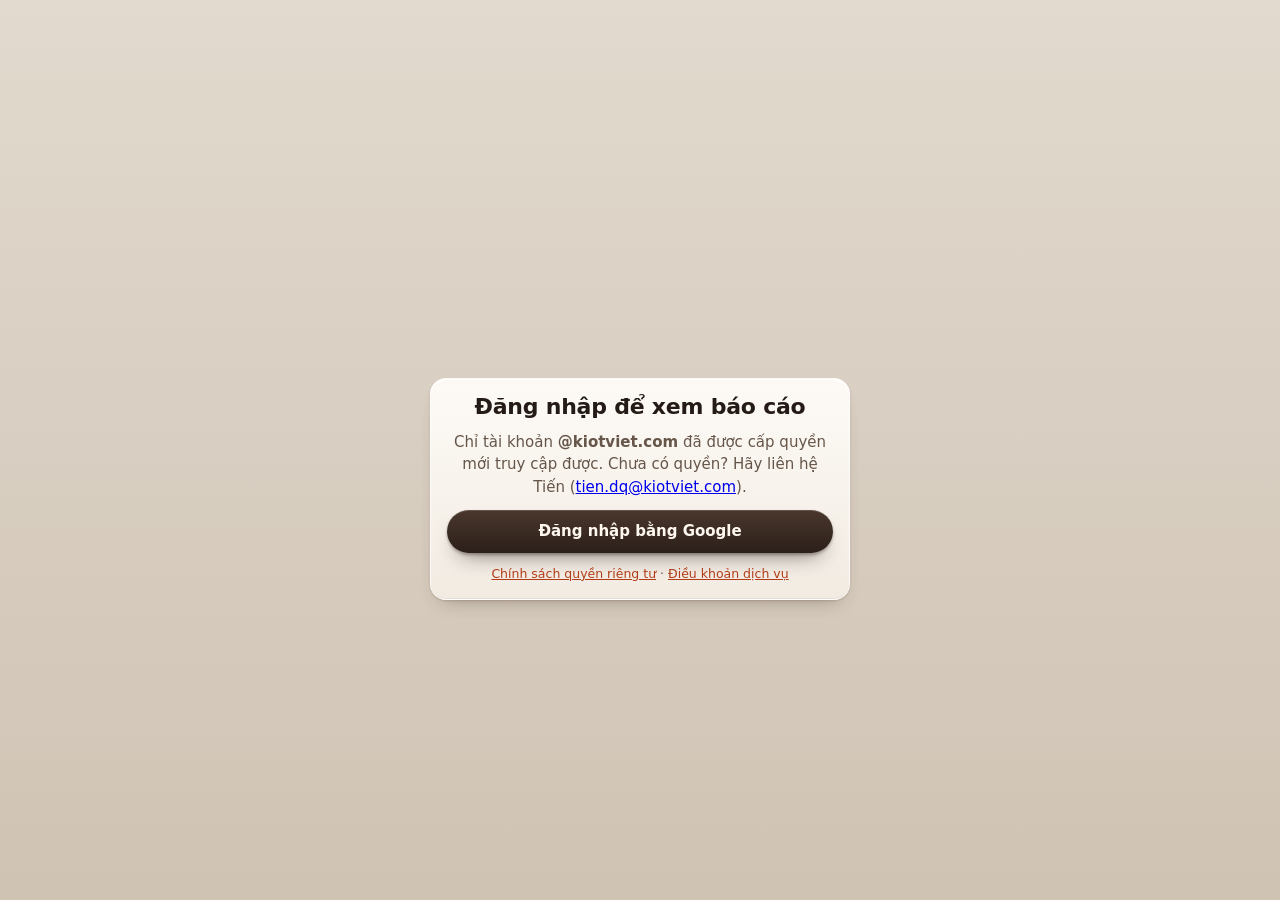
==== commit 0231d704: "Giao diện mới: nổi khối, menu trái, dữ liệu toàn màn hình, hiệu ứng số và biểu đồ, thêm tông hồng Bỏ" ====
--- a/index.html
+++ b/index.html
@@ -1,10 +1,10 @@
 <!doctype html>
-<html lang="vi">
+<html lang="vi" data-theme="soft">
 <head>
   <meta charset="utf-8">
   <meta name="viewport" content="width=device-width, initial-scale=1, minimum-scale=1, viewport-fit=cover">
   <meta name="color-scheme" content="light dark">
-  <meta name="theme-color" content="#2563eb">
+  <meta name="theme-color" content="#2f231d">
   <meta name="mobile-web-app-capable" content="yes">
   <meta name="apple-mobile-web-app-capable" content="yes">
   <meta name="apple-mobile-web-app-title" content="Report SC">
@@ -15,8 +15,11 @@
   <link rel="apple-touch-icon" href="icons/apple-touch-icon.png">
   <link rel="manifest" href="manifest.webmanifest">
   <link rel="stylesheet" href="css/styles.css">
+  <link rel="stylesheet" href="css/layout-side.css">
+  <link rel="stylesheet" href="css/theme-soft.css">
   <script>
-    try { const t = localStorage.getItem('theme'); if (t) document.documentElement.dataset.theme = t; } catch {}
+    try { if (localStorage.getItem('tone') === 'pink') { document.documentElement.dataset.tone = 'pink'; document.querySelector('meta[name="theme-color"]')?.setAttribute('content', '#9e406a'); } } catch {}
+    try { if (localStorage.getItem('nav') === 'mini') document.documentElement.dataset.nav = 'mini'; } catch {}
   </script>
   <script type="module" src="js/main.js"></script>
   <script>
@@ -52,6 +55,7 @@
           <h1 class="brand__title">Report SC ONLINE</h1>
         </a>
       </div>
+      <button id="nav-toggle" class="nav-toggle" type="button" aria-pressed="false" title="Thu gọn menu" aria-label="Thu gọn menu"><span aria-hidden="true">«</span></button>
       <nav class="tabs" id="tabs" aria-label="Điều hướng chính"></nav>
       <div class="topbar__actions">
         <button id="user" class="user" type="button" aria-haspopup="menu" aria-expanded="false" aria-controls="account-menu" title="Tài khoản và tuỳ chọn">
@@ -68,8 +72,9 @@
   <div id="account-menu" class="menu menu--account" role="menu" hidden>
     <p class="menu__who" id="menu-who">Chưa đăng nhập</p>
     <button id="settings-btn" class="menu__item" type="button" role="menuitem" data-tab="settings" hidden>⚙️ Thiết lập</button>
+    <button id="reload-data" class="menu__item" type="button" role="menuitem" title="Đọc lại dữ liệu từ Google Sheet (bỏ bản đã lưu trong trình duyệt)" hidden>🔄 Làm mới dữ liệu</button>
     <button id="help" class="menu__item" type="button" role="menuitem">❓ Hướng dẫn sử dụng</button>
-    <button id="theme" class="menu__item" type="button" role="menuitem">◐ Giao diện sáng / tối</button>
+    <button id="pink-tone" class="menu__item" type="button" role="menuitemcheckbox" aria-checked="false">🌸 Giao diện tông hồng</button>
     <button id="logout" class="menu__item menu__item--danger" type="button" role="menuitem" hidden>⎋ Đăng xuất</button>
   </div>
   <aside id="coach" aria-live="polite"></aside>
--- a/css/styles.css
+++ b/css/styles.css
@@ -408,7 +408,6 @@
 @keyframes confetti { to { transform: translateY(460px) rotate(540deg); opacity: 0; } }
 @keyframes welcome-pop { from { transform: scale(.3) rotate(-20deg); opacity: 0; } }
 
-.chat { margin-bottom: 14px; }
 .msg__form { display: flex; gap: 10px; align-items: flex-end; margin: 12px 0 6px; }
 .msg__input { flex: 1; min-width: 0; resize: vertical; background: var(--surface-2); border: 1px solid var(--border); border-radius: 12px; padding: 10px 12px; color: var(--text); font: inherit; }
 .msg__input:focus { outline: 2px solid var(--accent); outline-offset: 1px; }
@@ -622,30 +621,7 @@
 @media (max-width: 640px) { .filter { flex: 1 1 calc(50% - 8px); } .filter--grow { flex-basis: 100%; } .filters--view .filter { flex-basis: auto; } }
 
 /* ---------- Hội thoại: danh sách bên trái, tin nhắn bên phải ---------- */
-.chat-badge { display: inline-grid; place-items: center; min-width: 18px; height: 18px; padding: 0 5px; margin-left: 6px; border-radius: 99px;
-  background: var(--bad-fill); color: #fff; font-size: 11px; font-weight: 700; line-height: 1; animation: badge-pop .35s cubic-bezier(.2,1.6,.4,1); vertical-align: middle; }
-@keyframes badge-pop { from { transform: scale(.3); } }
 .bottom-nav__icon { position: relative; display: inline-flex; }
-.bottom-nav__icon .chat-badge { position: absolute; top: -6px; right: -12px; margin: 0; min-width: 16px; height: 16px; font-size: 10px; }
-.chatbox { display: grid; grid-template-columns: 290px 1fr; height: calc(100vh - 190px); min-height: 420px; background: var(--surface); border: 1px solid var(--border); border-radius: var(--radius); overflow: hidden; }
-.chatlist { overflow-y: auto; border-right: 1px solid var(--border); background: var(--surface-2); }
-.chatlist__item { all: unset; box-sizing: border-box; width: 100%; display: grid; grid-template-columns: 38px 1fr auto; align-items: center; gap: 10px; padding: 10px 12px; cursor: pointer; border-bottom: 1px solid var(--border); }
-.chatlist__item:hover { background: var(--accent-soft); }
-.chatlist__item.is-active { background: var(--accent-soft); box-shadow: inset 3px 0 0 var(--accent); }
-.chatlist__item:focus-visible { outline: 2px solid var(--accent); outline-offset: -2px; }
-.chatlist__avatar { display: grid; place-items: center; width: 38px; height: 38px; border-radius: 50%; background: var(--accent); color: #fff; font-weight: 700; }
-.chatlist__avatar.is-general { background: var(--good-fill); }
-.chatlist__text { display: grid; min-width: 0; }
-.chatlist__text strong { overflow: hidden; text-overflow: ellipsis; white-space: nowrap; }
-.chatlist__text small { color: var(--muted); overflow: hidden; text-overflow: ellipsis; white-space: nowrap; }
-.chatlist__item time { color: var(--muted); font-size: 11px; }
-.chatpane { display: grid; grid-template-rows: auto 1fr auto auto; min-width: 0; min-height: 0; }
-.chatpane__head { display: flex; align-items: center; gap: 10px; padding: 12px 16px; border-bottom: 1px solid var(--border); }
-.chatpane__title { margin: 0; font-size: 1.05rem; }
-.chatpane__back { display: none; }
-.chatpane__messages { overflow-y: auto; padding: 14px 16px; display: grid; gap: 8px; align-content: start; background: var(--bg); }
-.chatpane__empty { text-align: center; padding: 30px 0; }
-.chatpane__form { display: flex; gap: 10px; align-items: flex-end; padding: 10px 12px; border-top: 1px solid var(--border); background: var(--surface); }
 .msg { display: flex; }
 .msg.is-mine { justify-content: flex-end; }
 .msg__bubble { max-width: min(78%, 520px); padding: 8px 12px; border-radius: 14px 14px 14px 4px; background: var(--surface); border: 1px solid var(--border); }
@@ -655,12 +631,7 @@
 .msg__text { margin: 0; white-space: pre-wrap; overflow-wrap: anywhere; }
 .msg__time { display: block; margin-top: 2px; font-size: 10.5px; opacity: .7; text-align: right; }
 @media (max-width: 640px) {
-  .chatbox { grid-template-columns: 1fr; height: calc(100dvh - 190px); }
-  .chatbox.is-list .chatpane, .chatbox.is-thread .chatlist { display: none; }
-  .chatpane__back { display: inline-grid; }
-  .chatbox { border-radius: 12px; }
-}
-@media (prefers-reduced-motion: reduce) { .chat-badge { animation: none; } }
+}
 
 /* Cửa sổ chi tiết nhân sự rộng hơn để bảng công hiển thị đầy đủ */
 .drawer { width: min(980px, 100%); }
@@ -671,8 +642,6 @@
 /* Thanh báo đang dùng dữ liệu đã lưu */
 .refresh-bar { flex: none; padding: 8px 16px; text-align: center; font-size: 13px; font-weight: 600; color: var(--warn); background: var(--warn-soft); border-bottom: 1px solid color-mix(in srgb, var(--warn) 35%, transparent); cursor: pointer; }
 .refresh-bar[hidden] { display: none; }
-.chatlist__new { display: block; padding: 8px 10px; border-bottom: 1px solid var(--border); }
-.chatlist__new .select { width: 100%; height: 34px; }
 .card__action { justify-self: start; margin-top: 4px; }
 
 /* Bảng chia data */
@@ -778,6 +747,16 @@
 .todo__item--info { border-left-color: var(--accent); background: color-mix(in srgb, var(--accent-soft) 55%, var(--surface)); }
 .todo__text { display: grid; min-width: 0; } .todo__text small { color: var(--muted); }
 .todo__go { padding: 6px 14px; }
+.todo__summary { display: flex; align-items: center; flex-wrap: wrap; gap: 8px; cursor: pointer; list-style: none; border-radius: 8px; }
+.todo__summary::-webkit-details-marker { display: none; }
+.todo__toggle { margin-left: auto; font-size: 13px; font-weight: 700; color: var(--accent); }
+.todo__toggle::after { content: "Xem danh sách ▾"; }
+.todo--fold[open] .todo__toggle::after { content: "Thu gọn ▴"; }
+.todo--fold[open] .todo__summary { margin-bottom: 10px; }
+.todo--fold { display: block; }
+.todo--fold .todo__list { grid-template-columns: repeat(auto-fill, minmax(min(380px, 100%), 1fr)); }
+.todo--fold .todo__item { padding: 6px 10px; }
+.todo--fold .todo__go { padding: 4px 12px; font-size: 13px; }
 
 /* Xu hướng theo ngày */
 .trend-table th, .trend-table td { padding: 8px 14px; white-space: nowrap; text-align: center; } .trend-table td.strong { font-weight: 700; } .trend-table td.sticky-col { text-align: left; }
@@ -861,6 +840,12 @@
 .menu__item:hover, .menu__item:focus-visible { background: var(--accent-soft); }
 .menu__item:focus-visible { outline: 2px solid var(--accent); outline-offset: -2px; }
 .menu__item[aria-current="page"] { color: var(--accent); font-weight: 700; background: var(--accent-soft); }
+/* Mục đang điều chỉnh lại: chữ xám; người không phải Admin không bấm được */
+.menu__item.is-paused, .menu__item.is-paused * { color: #8d878a; }
+.menu__item.is-paused .menu__icon { filter: grayscale(1); opacity: .75; }
+.menu__item.is-paused:disabled { cursor: not-allowed; background: none; }
+.menu__item.is-paused:disabled .menu__icon { transform: none; }
+.link-btn.is-paused:disabled, .btn.is-paused:disabled { color: var(--muted); filter: grayscale(1); opacity: .55; cursor: not-allowed; text-decoration: none; }
 .menu__item--danger { color: var(--bad); } .menu__item--danger:hover { background: var(--bad-soft); }
 .menu__who { margin: 0; padding: 6px 12px 8px; font-size: 12px; color: var(--muted); border-bottom: 1px solid var(--border); overflow-wrap: anywhere; }
 .menu--account { min-width: 230px; }
@@ -884,7 +869,6 @@
 .tabs .tab[aria-expanded="true"] { background: var(--accent-soft); color: var(--accent); }
 .tabs .tab--group .tab__caret { font-size: 10px; margin-left: 1px; transition: transform .18s ease; }
 .tabs .tab[aria-expanded="true"] .tab__caret { transform: rotate(180deg); }
-.tabs .chat-badge { margin-left: 2px; }
 
 .menu { backdrop-filter: blur(14px); background: color-mix(in srgb, var(--surface) 92%, transparent); animation: menu-in .16s ease both; transform-origin: top center; }
 @keyframes menu-in { from { opacity: 0; transform: translateY(-6px) scale(.97); } }
@@ -906,7 +890,6 @@
   .bottom-nav__item[aria-current="page"] { color: var(--accent); }
   :root:root .bottom-nav__item[aria-current="page"] .bottom-nav__icon { background: linear-gradient(135deg, var(--btn), color-mix(in srgb, var(--btn) 55%, var(--c2))); color: #fff; box-shadow: 0 8px 16px -8px var(--glow); transform: translateY(-2px); }
   .bottom-nav__item[aria-expanded="true"] .bottom-nav__icon { background: var(--accent-soft); }
-  .bottom-nav__icon .chat-badge { right: -2px; top: -4px; }
 }
 @media (prefers-reduced-motion: reduce) { .menu, .tabs .tab, .bottom-nav__icon { animation: none; transition: none; } }
 @media (max-width: 640px) { .bottom-nav__item { font-size: 10.5px; letter-spacing: -.01em; } .bottom-nav { margin-inline: 8px; padding-inline: 2px; } }
@@ -1305,3 +1288,42 @@
 .mm-multi__list label { display: flex; gap: 6px; align-items: flex-start; cursor: pointer; }
 
 .boot__bars { border-radius: 50%; }
+
+/* Chi tiết nhân sự: thẻ điểm Add-on thực đạt trải rộng, bảng loại bên trái và danh sách act chưa đủ điểm bên phải */
+.card--wide { grid-column: 1 / -1; }
+.addon-score-grid { display: grid; grid-template-columns: max-content minmax(0, 1fr); gap: 4px 20px; align-items: start; }
+.addon-score-grid .addon-lost-list { grid-template-columns: repeat(auto-fill, minmax(230px, 1fr)); padding-left: 0; list-style: none; }
+.addon-score-grid .card__subtitle { margin-top: 0; }
+@media (max-width: 760px) { .addon-score-grid { grid-template-columns: 1fr; } }
+
+/* Thẻ thông số cuối chi tiết nhân sự: 2 cặp nhãn/giá trị mỗi hàng khi đủ rộng, đỡ tốn chiều cao */
+@media (min-width: 640px) { .drawer__body > dl.kv.card { grid-template-columns: 1fr auto 1fr auto; column-gap: 28px; } }
+
+/* Thư viện → Gian hàng: sản phẩm (Retail/FnB/Booking) khác màu, vai trò Zalo nổi bật */
+.lib-item--store { grid-template-columns: 44px 1fr auto; }
+.lib-item--store .lib-item__text strong { font-weight: 600; }
+.store-tags { display: inline-flex; flex-wrap: wrap; gap: 6px; margin: 3px 0 2px; }
+.tag { display: inline-block; padding: 1px 9px; border-radius: 999px; font-size: 12px; font-weight: 600; line-height: 1.7; }
+.tag--product { color: var(--c); background: color-mix(in srgb, var(--c) 14%, transparent); border: 1px solid color-mix(in srgb, var(--c) 45%, transparent); }
+.tag--role { color: var(--muted); border: 1px solid var(--border); }
+.tag--zalo { color: #fff; background: #0068ff; box-shadow: 0 2px 8px -2px rgba(0, 104, 255, .6); }
+.store-account { white-space: pre-line; overflow-wrap: anywhere; }
+.lib-item--store.is-zalo { border-color: #0068ff; border-left-width: 4px; background: color-mix(in srgb, #0068ff 9%, var(--surface)); }
+
+/* Tab Zalo: bảng nhóm dạng cây, mỗi tình trạng kết bạn một màu để dễ phân biệt */
+.zalo-tree tr.z-all td { font-weight: 700; border-bottom: 2px solid var(--line, rgba(148,163,184,.35)); }
+.zalo-tree tr.z-acc td { background: color-mix(in srgb, var(--good) 14%, transparent); }
+.zalo-tree tr.z-acc td:first-child { box-shadow: inset 4px 0 0 var(--good-fill); }
+.zalo-tree tr.z-acc-leaf td { background: color-mix(in srgb, var(--good) 6%, transparent); }
+.zalo-tree tr.z-acc-leaf td:first-child { box-shadow: inset 4px 0 0 color-mix(in srgb, var(--good-fill) 45%, transparent); }
+.zalo-tree tr.z-noacc td { background: color-mix(in srgb, var(--warn) 14%, transparent); }
+.zalo-tree tr.z-noacc td:first-child { box-shadow: inset 4px 0 0 var(--warn-fill); }
+.zalo-tree tr.z-noacc-leaf td { background: color-mix(in srgb, var(--warn) 6%, transparent); }
+.zalo-tree tr.z-noacc-leaf td:first-child { box-shadow: inset 4px 0 0 color-mix(in srgb, var(--warn-fill) 45%, transparent); }
+.zalo-tree tr.z-leaf td:first-child { font-weight: 500; }
+
+/* Gợi ý chia data */
+.divide-form { display: grid; grid-template-columns: repeat(auto-fit, minmax(190px, 1fr)); gap: 12px; margin: 8px 0 12px; }
+.divide-form .field input { width: 100%; }
+.divide-table td.center, .divide-table th.center { text-align: center; }
+.divide-table tr.muted td { opacity: .55; }
--- a/css/layout-side.css
+++ b/css/layout-side.css
@@ -0,0 +1,53 @@
+/* ==========================================================================
+   Bố cục máy tính: menu nằm cột bên trái, nội dung trải hết chiều ngang.
+   Dưới 901px giữ bố cục cũ (thanh trên; điện thoại có thanh dưới cùng).
+   ========================================================================== */
+.nav-toggle, .tab-sub { display: none; }
+
+@media screen and (min-width: 901px) {
+  :root { --side-w: 248px; }
+  :root[data-nav="mini"] { --side-w: 78px; }
+  body { padding-left: var(--side-w); }
+  .container { max-width: none; margin: 0; padding: 18px 22px 48px; }
+  .chart > svg { max-height: 360px; }
+  /* Chỉ có một hoặc hai thẻ biểu đồ thì chia hết chiều ngang, không chừa cột trống */
+  .charts:not(.region-split):has(> :first-child:last-child) { column-count: 1; column-width: auto; }
+  .charts:not(.region-split):has(> :nth-child(2):last-child) { column-count: 2; column-width: auto; }
+
+  :root:root .topbar { position: fixed; inset: 0 auto 0 0; width: var(--side-w); border: 0; border-right: 1px solid var(--border); box-shadow: none; backdrop-filter: none; background: var(--surface); }
+  :root:root .topbar__inner { position: relative; height: 100%; max-width: none; margin: 0; padding: 14px 12px; display: flex; flex-direction: column; flex-wrap: nowrap; align-items: stretch; gap: 12px; }
+  :root:root .topbar__inner .brand-group { flex: none; padding-right: 30px; min-width: 0; }
+  :root:root .brand__title { font-size: 15px; overflow: hidden; text-overflow: ellipsis; }
+  .nav-toggle { display: grid; place-items: center; position: absolute; top: 18px; right: 10px; width: 28px; height: 28px; padding: 0; border: 1px solid var(--border); border-radius: 8px; background: var(--surface-2); color: var(--muted); cursor: pointer; font-size: 16px; line-height: 1; }
+  .nav-toggle:hover { color: var(--accent); border-color: var(--accent); }
+
+  :root:root .topbar__inner .tabs { order: 0; flex: 1 1 auto; min-height: 0; width: auto; max-width: none; margin: 0; padding: 4px; display: flex; flex-direction: column; flex-wrap: nowrap; justify-content: flex-start; align-items: stretch; gap: 3px; overflow: hidden auto; scrollbar-width: thin; background: none; border: 0; border-radius: 0; box-shadow: none; }
+  :root:root .topbar__inner .tabs .tab { flex: none; width: 100%; height: 36px; padding: 0 12px; justify-content: flex-start; gap: 10px; border-radius: 10px; font-size: 13.5px; text-align: left; }
+  :root:root .topbar__inner .tabs .tab .tab__label { display: inline; overflow: hidden; text-overflow: ellipsis; }
+  :root:root .topbar__inner .tabs .tab--group { display: none; }
+  .tab-sub { display: grid; gap: 2px; flex: none; }
+  .tab-title { margin: 10px 0 2px; padding: 0 12px; font-size: 11px; font-weight: 700; letter-spacing: .08em; text-transform: uppercase; color: var(--muted); }
+
+  :root:root .topbar__inner .topbar__actions { flex: none; margin: 0; display: grid; }
+  :root:root .user { width: 100%; justify-content: flex-start; padding: 4px 10px 4px 4px; }
+  :root:root .user__email { display: inline; flex: 1; text-align: left; min-width: 0; }
+
+  .coach-float--left { left: calc(var(--side-w) + 14px); }
+
+  /* Thu gọn: chỉ biểu tượng; nhóm bấm vào mở danh sách sang bên phải */
+  :root:root[data-nav="mini"] .topbar__inner { padding-inline: 8px; }
+  :root:root[data-nav="mini"] .topbar__inner .brand-group { padding: 0; display: flex; justify-content: center; }
+  :root:root[data-nav="mini"] .brand__title, :root:root[data-nav="mini"] .user__email, :root:root[data-nav="mini"] .user__caret { display: none; }
+  :root[data-nav="mini"] .nav-toggle { position: static; align-self: center; }
+  :root[data-nav="mini"] .nav-toggle span { transform: scaleX(-1); }
+  :root:root[data-nav="mini"] .topbar__inner .tabs .tab { justify-content: center; padding: 0; height: 40px; }
+  :root:root[data-nav="mini"] .topbar__inner .tabs .tab .tab__label, :root:root[data-nav="mini"] .topbar__inner .tabs .tab__caret { display: none; }
+  :root:root[data-nav="mini"] .topbar__inner .tabs .tab--group { display: inline-flex; }
+  :root[data-nav="mini"] .tab-sub { display: none; }
+  :root:root[data-nav="mini"] .user { justify-content: center; padding: 4px; }
+
+  /* Màn hình đăng nhập: chưa có mục nào để chọn nên ẩn cột menu, khung đăng nhập nằm giữa trang */
+  body:has(#login) { padding-left: 0; }
+  body:has(#login) .topbar { display: none; }
+  body:has(#login) .container { min-height: 100vh; align-content: center; }
+}
--- a/css/theme-soft.css
+++ b/css/theme-soft.css
@@ -0,0 +1,173 @@
+/* ==========================================================================
+   Giao diện "Nổi khối" (data-theme="soft"): nền kem, thanh điều hướng nâu đen, thẻ nổi, rãnh lõm.
+   Chỉ dùng màu, viền sáng và bóng đổ tĩnh (không hiệu ứng chạy liên tục) để web không bị chậm.
+   Đây là giao diện duy nhất (index.html đặt sẵn data-theme="soft"); phần sáng/tối trong styles.css không còn được chọn.
+   ========================================================================== */
+:root[data-theme="soft"] {
+  color-scheme: light;
+  --bg: #d9cfc2; --surface: #f8f4ee; --surface-2: #ebe3d8; --border: #ddd2c4;
+  --text: #241b16; --muted: #66564a;
+  --accent: #b23c17; --accent-soft: #f6e0d6; --btn: #33261f;
+  --good: #0c6650; --good-soft: #d6ece2; --good-fill: #2fbf8f;
+  --warn: #85500a; --warn-soft: #f6e5bf; --warn-fill: #ffb429;
+  --bad: #a5221c;  --bad-soft: #f7dad4;  --bad-fill: #ff6554;
+  /* Màu biểu đồ tươi sáng; đã chạy bộ kiểm tra bảng màu (người mù màu vẫn phân biệt được các cột cạnh nhau) */
+  --c1: #22b8a0; --c2: #4a86f0; --c3: #f78a2e; --c4: #ded5c9; --c5: #ec5f92; --c6: #9a72e6;
+  --radius: 16px; --glow: transparent;
+  --ink: #2f231d; --ink-2: #43332a;
+  --raise: inset 0 1px 0 #fff, inset 0 -1px 0 rgb(var(--shade) / .08), 0 1px 2px rgb(var(--shade) / .16), 0 10px 20px -12px rgb(var(--shade) / .45);
+  --raise-sm: inset 0 1px 0 #fff, 0 1px 2px rgb(var(--shade) / .24), 0 3px 7px -3px rgb(var(--shade) / .35);
+  --sink: inset 0 1px 3px rgb(var(--shade) / .24), inset 0 0 0 1px rgb(var(--shade) / .07), 0 1px 0 #fff;
+  --dark-raise: inset 0 1px 0 rgb(255 255 255 / .14), 0 2px 3px rgb(var(--shade-deep) / .3), 0 12px 22px -12px rgb(var(--shade-deep) / .65);
+  --body-top: #e2dace; --body-bottom: #cfc3b3; --card-top: #fdfaf6; --card-bottom: #f2ebe2; --paper: #fbf8f3; --well: #e9e0d4; --hover: #f1e9de; --track: #e8e0d5;
+  --btn-top: #4a372d; --btn-bottom: #2b1f19; --ghost: #ece3d8; --pill: #eee6dc; --nav-text: #e4d6ca; --nav-dim: #b7a395; --shade: 66 44 28; --shade-deep: 30 18 10;
+}
+:root[data-theme="soft"] body { background: linear-gradient(180deg, var(--body-top) 0%, var(--bg) 45%, var(--body-bottom) 100%) fixed; }
+
+/* ---------- Thanh trên: khối nâu đen bo tròn, tab đang chọn là nút trắng nổi ---------- */
+:root[data-theme="soft"] .topbar { background: transparent; backdrop-filter: none; border: 0; box-shadow: none; padding: 8px 10px 0; }
+:root[data-theme="soft"] .topbar__inner { max-width: min(1280px, 100%); padding: 10px 18px; border-radius: 26px; background: linear-gradient(180deg, var(--ink-2), var(--ink)); box-shadow: var(--dark-raise); }
+:root[data-theme="soft"] .brand__title, :root[data-theme="soft"] a.brand .brand__title { color: #f7efe6; }
+:root[data-theme="soft"] .brand__logo { border-radius: 50%; box-shadow: 0 0 0 2px rgb(255 255 255 / .22), 0 3px 6px rgb(0 0 0 / .4); }
+:root[data-theme="soft"] .tabs, :root[data-theme="soft"] .topbar__inner .tabs { background: rgb(0 0 0 / .26); border: 0; border-radius: 99px; box-shadow: inset 0 1px 3px rgb(0 0 0 / .45), 0 1px 0 rgb(255 255 255 / .08); }
+:root:root[data-theme="soft"] .topbar__inner .tabs .tab { border: 0; border-radius: 99px; color: var(--nav-text); }
+:root:root[data-theme="soft"] .topbar__inner .tabs .tab:hover, :root:root[data-theme="soft"] .topbar__inner .tabs .tab[aria-expanded="true"] { background: rgb(255 255 255 / .1); color: #fff; }
+:root:root[data-theme="soft"] .topbar__inner .tabs .tab[aria-current="page"] { background: linear-gradient(180deg, #fff, var(--pill)); color: var(--ink); box-shadow: inset 0 1px 0 #fff, 0 2px 5px rgb(0 0 0 / .5); }
+:root:root[data-theme="soft"] .topbar__inner .tabs .tab.is-paused { color: #bfbbbd; }
+:root:root[data-theme="soft"] .topbar__inner .tabs .tab.is-paused:disabled { background: none; cursor: not-allowed; }
+:root:root[data-theme="soft"] .topbar__inner .tabs .tab.is-paused[aria-current="page"] { color: #8d878a; }
+:root[data-theme="soft"] .topbar .user { background: linear-gradient(180deg, var(--card-top), var(--well)); border: 0; color: var(--ink); box-shadow: inset 0 1px 0 #fff, 0 2px 5px rgb(0 0 0 / .4); }
+:root[data-theme="soft"] .topbar .user__email, :root[data-theme="soft"] .topbar .user__caret { color: var(--ink); }
+:root[data-theme="soft"] .topbar :focus-visible { outline-color: #ffb59a; }
+
+/* ---------- Thẻ nổi ---------- */
+:root[data-theme="soft"] .card,
+:root[data-theme="soft"] .todo__item,
+:root[data-theme="soft"] .lib-item { background: linear-gradient(180deg, var(--card-top), var(--card-bottom)); border: 1px solid rgb(255 255 255 / .75); box-shadow: var(--raise); }
+:root[data-theme="soft"] .todo__item { border-left: 4px solid var(--accent); }
+:root[data-theme="soft"] .todo__item--bad { border-left-color: var(--bad-fill); }
+:root[data-theme="soft"] .todo__item--warn { border-left-color: var(--warn-fill); }
+:root[data-theme="soft"] .grid > .card::before { display: none; }
+:root[data-theme="soft"] .card--link:hover { border-color: #fff; box-shadow: inset 0 1px 0 #fff, 0 2px 4px rgb(var(--shade) / .2), 0 16px 28px -12px rgb(var(--shade) / .55); }
+:root[data-theme="soft"] .card--accent .big, :root[data-theme="soft"] .card--link .big { background: none; color: var(--text); -webkit-text-fill-color: currentColor; }
+:root[data-theme="soft"] .big { letter-spacing: -.01em; }
+
+/* Thẻ nổi bật: khối xanh ngọc, chữ trắng */
+:root[data-theme="soft"] .card--accent {
+  --text: #fff; --muted: #d8efe7; --surface: #1c7a60; --surface-2: rgb(0 30 22 / .32);
+  --good: #08503e; --good-soft: #d9f3e8; --warn: #6d4000; --warn-soft: #ffe9bb; --bad: #8f1a15; --bad-soft: #ffe0da;
+  --good-fill: #9ff0d2; --warn-fill: #ffd36b; --bad-fill: #ffa28d; --c1: #bff5e1; --accent: #fff;
+  color: var(--text); background: linear-gradient(150deg, #2b9a7b 0%, #1a755c 55%, #135a47 100%); border: 1px solid rgb(255 255 255 / .22);
+  box-shadow: inset 0 1px 0 rgb(255 255 255 / .35), 0 2px 3px rgb(10 60 45 / .3), 0 16px 28px -14px rgb(10 70 52 / .75);
+}
+:root[data-theme="soft"] .card--accent.card--link:hover { border-color: rgb(255 255 255 / .5); }
+:root[data-theme="soft"] .card--accent .btn--ghost { background: rgb(255 255 255 / .16); border-color: rgb(255 255 255 / .35); color: #fff; box-shadow: none; }
+:root[data-theme="soft"] .card--accent .gauge__target { stroke: #fff; }
+
+/* ---------- Rãnh lõm và thanh tiến độ dạng ống ---------- */
+:root[data-theme="soft"] .bar { height: 10px; background: var(--surface-2); box-shadow: inset 0 1px 3px rgb(var(--shade) / .35); }
+:root[data-theme="soft"] .bar__fill,
+:root[data-theme="soft"] .bar--good .bar__fill,
+:root[data-theme="soft"] .bar--warn .bar__fill,
+:root[data-theme="soft"] .bar--bad .bar__fill { background-image: linear-gradient(180deg, rgb(255 255 255 / .45), rgb(255 255 255 / 0) 60%); box-shadow: 0 1px 2px rgb(var(--shade) / .16); }
+:root[data-theme="soft"] .bar__fill { background-color: var(--c1); }
+:root[data-theme="soft"] .bar--good .bar__fill { background-color: var(--good-fill); }
+:root[data-theme="soft"] .bar--warn .bar__fill { background-color: var(--warn-fill); }
+:root[data-theme="soft"] .bar--bad .bar__fill { background-color: var(--bad-fill); }
+:root[data-theme="soft"] .gauge__track { stroke: var(--track); }
+
+/* ---------- Nhãn, nút, ô chọn ---------- */
+:root[data-theme="soft"] .badge { box-shadow: inset 0 1px 0 rgb(255 255 255 / .7), 0 1px 2px rgb(var(--shade) / .18); }
+:root[data-theme="soft"] .btn { background: linear-gradient(180deg, var(--btn-top), var(--btn-bottom)); color: #fff8f1; border-radius: 99px; box-shadow: var(--dark-raise); }
+:root[data-theme="soft"] .btn:hover:not(:disabled) { filter: brightness(1.12); box-shadow: var(--dark-raise); }
+:root[data-theme="soft"] .btn:active:not(:disabled), :root[data-theme="soft"] .chip:active { transform: translateY(1px); }
+:root[data-theme="soft"] .btn--ghost { background: linear-gradient(180deg, #fff, var(--ghost)); color: var(--text); border: 1px solid rgb(255 255 255 / .8); box-shadow: var(--raise-sm); }
+:root[data-theme="soft"] .chip { background: linear-gradient(180deg, #fff, var(--ghost)); border-color: rgb(255 255 255 / .8); box-shadow: var(--raise-sm); }
+:root[data-theme="soft"] .chip:hover { border-color: var(--accent); box-shadow: var(--raise-sm); }
+:root[data-theme="soft"] .chip[aria-pressed="true"] { background: linear-gradient(180deg, var(--btn-top), var(--btn-bottom)); border-color: var(--btn-bottom); color: #fff8f1; box-shadow: var(--dark-raise); }
+:root[data-theme="soft"] .select, :root[data-theme="soft"] .search, :root[data-theme="soft"] .icon-btn { border: 0; border-radius: 99px; background: var(--well); box-shadow: var(--sink); padding-inline: 14px; }
+:root[data-theme="soft"] .monthbar label { color: var(--muted); }
+:root[data-theme="soft"] .section-title { font-size: 20px; letter-spacing: -.01em; }
+
+/* ---------- Bảng: khung nổi, hàng tiêu đề lõm ---------- */
+:root[data-theme="soft"] .table-wrap { background: var(--paper); border: 1px solid rgb(255 255 255 / .75); box-shadow: var(--raise); }
+:root[data-theme="soft"] thead th { background: var(--well); box-shadow: inset 0 -1px 0 rgb(var(--shade) / .16); }
+:root[data-theme="soft"] .table-wrap thead th.sticky-col { background: var(--well); }
+:root[data-theme="soft"] .table-wrap .sticky-col { background-color: var(--paper); }
+:root[data-theme="soft"] tbody tr:hover, :root[data-theme="soft"] tbody tr:hover .sticky-col { background: var(--hover); }
+
+/* ---------- Biểu đồ: cột bo tròn, bóng nhẹ ---------- */
+:root[data-theme="soft"] .chart rect.s1, :root[data-theme="soft"] .chart rect.s2, :root[data-theme="soft"] .chart rect.s3 { rx: 5px; filter: drop-shadow(0 2px 2px rgb(var(--shade) / .16)); }
+:root[data-theme="soft"] .donut__arc.s1, :root[data-theme="soft"] .donut__arc.s2, :root[data-theme="soft"] .donut__arc.s3 { filter: drop-shadow(0 2px 2px rgb(var(--shade) / .14)); }
+:root[data-theme="soft"] .swatch.s5, :root[data-theme="soft"] .stack__seg.s5 { background-color: var(--c5); } :root[data-theme="soft"] .donut__arc.s5 { stroke: var(--c5); }
+:root[data-theme="soft"] .swatch.s6, :root[data-theme="soft"] .stack__seg.s6 { background-color: var(--c6); } :root[data-theme="soft"] .donut__arc.s6 { stroke: var(--c6); }
+:root[data-theme="soft"] .chart .line.s1, :root[data-theme="soft"] .chart .line.s2, :root[data-theme="soft"] .chart .line.s3 { filter: drop-shadow(0 3px 3px rgb(var(--shade) / .14)); }
+:root[data-theme="soft"] .stack__seg { background-image: linear-gradient(180deg, rgb(255 255 255 / .38), rgb(255 255 255 / 0) 65%); }
+
+/* ---------- Menu, ngăn chi tiết ---------- */
+:root[data-theme="soft"] .menu { background: linear-gradient(180deg, var(--card-top), var(--card-bottom)); border-color: #fff; box-shadow: 0 20px 40px -16px rgb(var(--shade) / .55); }
+:root[data-theme="soft"] .drawer { background: var(--paper); }
+
+@media screen and (min-width: 901px) {
+  :root:root[data-theme="soft"] .topbar { background: transparent; border: 0; padding: 10px 0 10px 10px; }
+  :root:root[data-theme="soft"] .topbar__inner { padding: 14px 10px; border-radius: 24px; background: linear-gradient(180deg, var(--ink-2), var(--ink)); }
+  :root:root[data-theme="soft"] .topbar__inner .tabs { background: none; box-shadow: none; border-radius: 0; }
+  :root[data-theme="soft"] .tab-title { color: var(--nav-dim); }
+  :root[data-theme="soft"] .nav-toggle { background: rgb(255 255 255 / .08); border-color: rgb(255 255 255 / .16); color: var(--nav-text); }
+}
+@media (max-width: 700px) {
+  :root:root[data-theme="soft"] .bottom-nav { background: linear-gradient(180deg, var(--ink-2), var(--ink)); border-color: transparent; box-shadow: var(--dark-raise); }
+  :root:root[data-theme="soft"] .bottom-nav__item { color: var(--nav-text); }
+  :root:root[data-theme="soft"] .bottom-nav__item[aria-current="page"] { color: #fff; }
+  :root:root[data-theme="soft"] .bottom-nav__item[aria-current="page"] .bottom-nav__icon { background: linear-gradient(180deg, #fff, var(--pill)); color: var(--ink); box-shadow: 0 2px 5px rgb(0 0 0 / .5); }
+  :root:root[data-theme="soft"] .bottom-nav__item[aria-expanded="true"] .bottom-nav__icon { background: rgb(255 255 255 / .14); }
+  :root:root[data-theme="soft"] .bottom-nav__item.is-paused { color: #bfbbbd; }
+}
+@media print {
+  :root[data-theme="soft"] body { background: #fff; }
+  :root[data-theme="soft"] .card, :root[data-theme="soft"] .table-wrap { box-shadow: none; }
+  :root[data-theme="soft"] .card--accent { --text: #000; --muted: #333; background: #fff; }
+}
+
+/* ---------- Hiệu ứng khi mở trang (js/motion.js gắn lớp .motion-in trong khoảng 1,7 giây) ---------- */
+@keyframes soft-rise { from { opacity: 0; transform: translateY(14px); } }
+@keyframes soft-grow-x { from { transform: scaleX(0); } }
+@keyframes soft-grow-y { from { transform: scaleY(0); } }
+@keyframes soft-wipe { from { clip-path: inset(-10px 100% -10px 0); } to { clip-path: inset(-10px 0 -10px 0); } }
+@keyframes soft-arc { from { stroke-dasharray: 0 400; } }
+@keyframes soft-gauge { from { stroke-dasharray: 0 100; } to { stroke-dasharray: 100 100; } }
+:root[data-theme="soft"] .motion-in .card,
+:root[data-theme="soft"] .motion-in .table-wrap { animation: soft-rise .5s cubic-bezier(.2, .7, .3, 1) backwards; animation-delay: var(--motion-delay, 0ms); }
+:root[data-theme="soft"] .motion-in .grid > :nth-child(2) { animation-delay: calc(var(--motion-delay, 0ms) + 70ms); }
+:root[data-theme="soft"] .motion-in .grid > :nth-child(3) { animation-delay: calc(var(--motion-delay, 0ms) + 140ms); }
+:root[data-theme="soft"] .motion-in .grid > :nth-child(4) { animation-delay: calc(var(--motion-delay, 0ms) + 210ms); }
+:root[data-theme="soft"] .motion-in .grid > :nth-child(n + 5) { animation-delay: calc(var(--motion-delay, 0ms) + 280ms); }
+:root[data-theme="soft"] .motion-in .bar__fill { transform-origin: left center; animation: soft-grow-x .9s cubic-bezier(.2, .7, .3, 1) backwards; animation-delay: calc(var(--motion-delay, 0ms) + 250ms); }
+:root[data-theme="soft"] .motion-in .stack { animation: soft-wipe .9s cubic-bezier(.2, .7, .3, 1) backwards; animation-delay: calc(var(--motion-delay, 0ms) + 300ms); }
+:root[data-theme="soft"] .motion-in .chart rect.s1, :root[data-theme="soft"] .motion-in .chart rect.s2, :root[data-theme="soft"] .motion-in .chart rect.s3 { transform-box: fill-box; transform-origin: center bottom; animation: soft-grow-y .8s cubic-bezier(.2, .8, .3, 1.15) backwards; animation-delay: calc(var(--motion-delay, 0ms) + 300ms); }
+:root[data-theme="soft"] .motion-in .chart rect.s2 { animation-delay: calc(var(--motion-delay, 0ms) + 400ms); }
+:root[data-theme="soft"] .motion-in .chart rect.s3 { animation-delay: calc(var(--motion-delay, 0ms) + 500ms); }
+:root[data-theme="soft"] .motion-in .chart polyline.line, :root[data-theme="soft"] .motion-in .chart circle.dot, :root[data-theme="soft"] .motion-in .spark { animation: soft-wipe 1.1s ease-out backwards; animation-delay: calc(var(--motion-delay, 0ms) + 300ms); }
+:root[data-theme="soft"] .motion-in .donut__arc { animation: soft-arc 1.1s cubic-bezier(.2, .7, .3, 1) backwards; animation-delay: calc(var(--motion-delay, 0ms) + 300ms); }
+:root[data-theme="soft"] .motion-in .gauge__fill { animation: soft-gauge 1.1s cubic-bezier(.2, .7, .3, 1) backwards; animation-delay: calc(var(--motion-delay, 0ms) + 300ms); }
+@media (prefers-reduced-motion: reduce) { :root[data-theme="soft"] .motion-in * { animation: none !important; } }
+
+/* ==========================================================================
+   Tông hồng (data-tone="pink"): chỉ đổi màu, mọi hình khối, bố cục và hiệu ứng dùng chung với phần trên.
+   ========================================================================== */
+:root[data-theme="soft"][data-tone="pink"] {
+  --bg: #fae8ee; --surface: #fffafb; --surface-2: #fdf0f4; --border: #f7dfe7;
+  --text: #3a1424; --muted: #7c485e;
+  --accent: #c2326a; --accent-soft: #fde9f0; --btn: #b53069;
+  /* Màu biểu đồ: tím, hồng, cam (đã chạy bộ kiểm tra bảng màu) */
+  --c1: #9a72e6; --c2: #ec5f92; --c3: #f78a2e; --c4: #f5e6eb; --c5: #22b8a0; --c6: #4a86f0;
+  --ink: #9e406a; --ink-2: #bd5b86;
+  --body-top: #fdf0f4; --body-bottom: #f6dbe4; --card-top: #fffdfd; --card-bottom: #fef5f7; --paper: #fffcfd; --well: #fcebf0; --hover: #fef2f5; --track: #f8e9ee;
+  --btn-top: #d25286; --btn-bottom: #ab2d63; --ghost: #fcebf1; --pill: #feeff4; --nav-text: #fff0f5; --nav-dim: #ffd9e7; --shade: 150 40 90; --shade-deep: 90 12 48;
+}
+:root[data-theme="soft"][data-tone="pink"] .card--accent {
+  --text: #fff; --muted: #fff0f5; --surface: #b93a70; --surface-2: rgb(60 0 28 / .32); --accent: #fff; --c1: #ffd3e3;
+  background: linear-gradient(150deg, #cd4a84 0%, #b93a70 55%, #a42f62 100%);
+  box-shadow: inset 0 1px 0 rgb(255 255 255 / .35), 0 2px 3px rgb(var(--shade-deep) / .28), 0 16px 28px -14px rgb(var(--shade-deep) / .7);
+}
+@media print { :root[data-theme="soft"][data-tone="pink"] .card--accent { --text: #000; --muted: #333; background: #fff; } }
